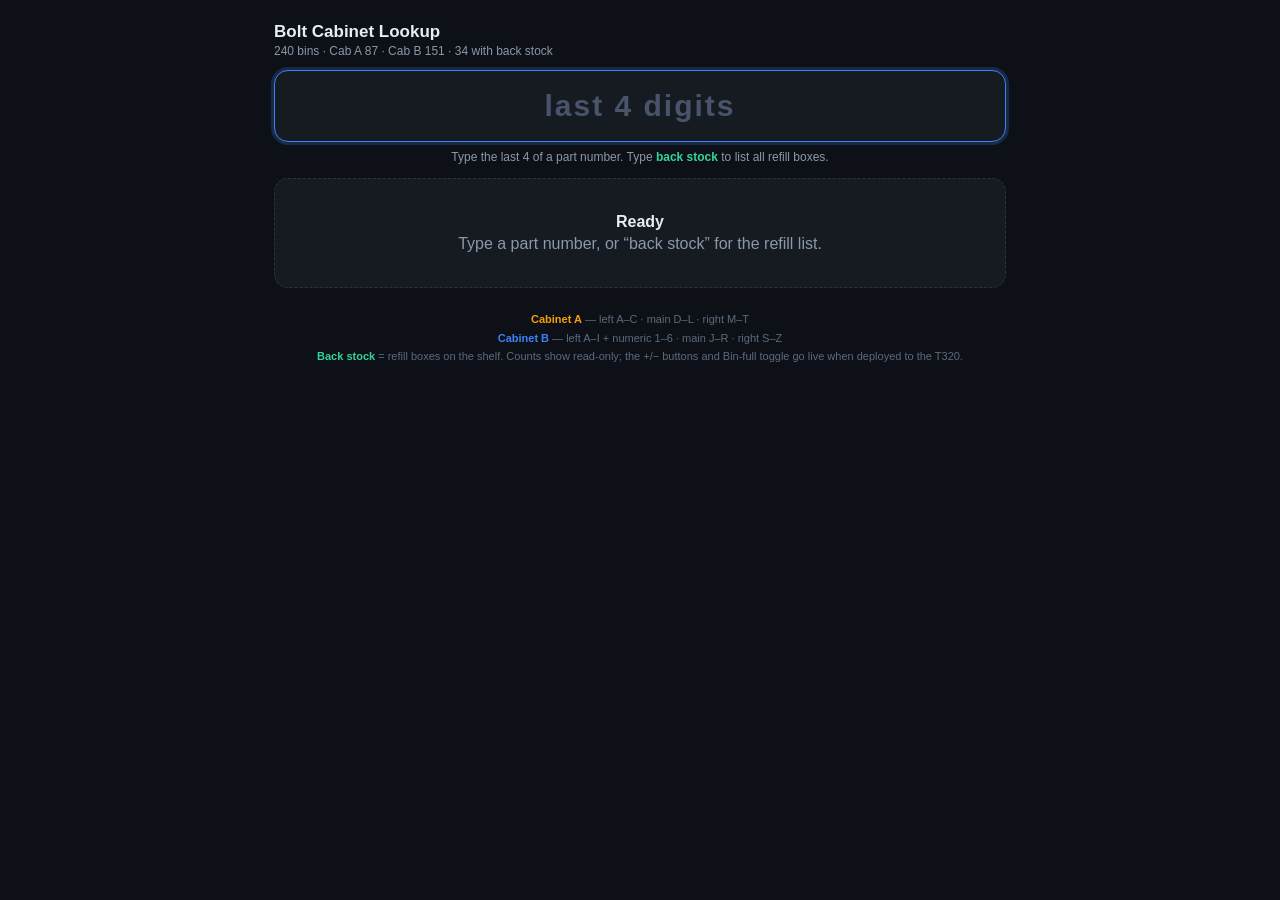
==== public/index.html @ 84d55923 "Fix login screen never actually hiding after successful login .login-wrap and .user-badge each set d" ====
<!DOCTYPE html>
<html lang="en">
<head>
<meta charset="utf-8">
<meta name="viewport" content="width=device-width, initial-scale=1, maximum-scale=1, user-scalable=no">
<title>Bolt Cabinet Lookup</title>
<style>
  :root{
    --bg:#0d1117; --panel:#161b22; --panel2:#1c2230; --line:#2a3140; --txt:#e6edf3; --dim:#8b98a9;
    --cabA:#f59e0b; --cabA-bg:#3a2c10; --cabA-line:#5c4415;
    --cabB:#3b82f6; --cabB-bg:#16233c; --cabB-line:#284066;
    --none:#94a3b8; --none-bg:#20262e; --none-line:#38414d;
    --box:#34d399; --box-bg:#0e2a20; --box-line:#1c5340;
    --hit:#fde047;
  }
  *{box-sizing:border-box;-webkit-tap-highlight-color:transparent}
  html,body{margin:0;background:var(--bg);color:var(--txt);
    font-family:-apple-system,BlinkMacSystemFont,"Segoe UI",Roboto,Helvetica,Arial,sans-serif}
  .wrap{max-width:760px;margin:0 auto;padding:14px 14px 60px}
  header{position:sticky;top:0;z-index:5;background:linear-gradient(var(--bg) 78%,rgba(13,17,23,0));padding-top:8px}
  h1{font-size:17px;margin:0 0 2px}
  .sub{color:var(--dim);font-size:12px;margin:0 0 12px}
  .searchbox{position:relative}
  #q{width:100%;font-size:30px;font-weight:700;letter-spacing:3px;text-align:center;
    padding:18px 46px;border-radius:14px;border:1px solid var(--line);background:var(--panel);color:var(--txt);outline:none}
  #q:focus{border-color:var(--cabB);box-shadow:0 0 0 3px rgba(59,130,246,.22)}
  #q::placeholder{color:#48546a;font-weight:600;letter-spacing:2px}
  #clr{position:absolute;right:10px;top:50%;transform:translateY(-50%);width:34px;height:34px;border:0;border-radius:50%;
    background:#273244;color:var(--dim);font-size:20px;cursor:pointer;display:none}
  #clr.on{display:block}
  .hint{color:var(--dim);font-size:12px;text-align:center;margin:8px 0 2px}
  .hint b{color:var(--box)}
  #results{margin-top:14px;display:flex;flex-direction:column;gap:12px}
  .listhdr{color:var(--box);font-size:12px;font-weight:700;text-transform:uppercase;letter-spacing:.8px;margin:4px 2px -2px}
  .card{background:var(--panel);border:1px solid var(--line);border-radius:14px;overflow:hidden}
  .card.A{border-left:5px solid var(--cabA)} .card.B{border-left:5px solid var(--cabB)}
  .card.X{border-left:5px solid var(--none)}
  .card-top{display:flex;gap:14px;padding:14px}
  .plate{flex:0 0 auto;min-width:130px;background:var(--panel2);border:1px solid var(--line);border-radius:12px;padding:10px;text-align:center}
  .cab{font-size:12px;font-weight:800;letter-spacing:1px;padding:2px 0;border-radius:6px;margin-bottom:7px}
  .A .cab{color:var(--cabA);background:var(--cabA-bg);border:1px solid var(--cabA-line)}
  .B .cab{color:var(--cabB);background:var(--cabB-bg);border:1px solid var(--cabB-line)}
  .X .cab{color:var(--none);background:var(--none-bg);border:1px solid var(--none-line)}
  .code{font-size:30px;font-weight:800;line-height:1}
  .A .code{color:var(--cabA)} .B .code{color:var(--cabB)} .X .code{color:var(--none);font-size:22px}
  .rc{margin-top:6px;font-size:11px;color:var(--dim);text-transform:uppercase;letter-spacing:.6px}
  .meta{flex:1;min-width:0;display:flex;flex-direction:column;justify-content:center}
  .lead{font-size:11px;color:var(--dim);text-transform:uppercase;letter-spacing:.8px}
  .strip{font-size:25px;font-weight:700;font-variant-numeric:tabular-nums;word-break:break-all;margin-top:2px}
  .strip b{color:var(--hit)}
  .tags{margin-top:9px;display:flex;flex-wrap:wrap;gap:6px}
  .tag{font-size:11px;font-weight:600;padding:3px 9px;border-radius:20px;background:#22304a;color:#9dc0ff;border:1px solid #33507e}
  .tag.verify{background:var(--cabA-bg);color:#ffcf70;border-color:var(--cabA-line)}
  .tag.dup{background:#3a1420;color:#ff9bb2;border-color:#5c2333}
  .box{border-top:1px solid var(--line);background:var(--box-bg);padding:11px 14px}
  .box-row{display:flex;align-items:center;justify-content:space-between;gap:10px;flex-wrap:wrap}
  .box-cnt{font-size:14px;font-weight:700;color:var(--box)}
  .box-cnt span{font-size:26px;margin-right:4px}
  .box-btns{display:flex;gap:6px;align-items:center}
  .bbtn{font-size:12px;font-weight:700;padding:7px 10px;border-radius:9px;border:1px solid var(--box-line);
    background:#0c1f18;color:var(--box);opacity:.45;cursor:not-allowed}
  .bbtn:not(:disabled){opacity:1;cursor:pointer}
  .bbtn:not(:disabled):active{transform:scale(.96)}
  .bfull{font-size:11px;font-weight:600;padding:6px 10px;border-radius:9px;border:1px dashed var(--none-line);color:var(--dim);background:transparent;opacity:.45;cursor:not-allowed}
  .bfull:not(:disabled){opacity:1;cursor:pointer}
  .bfull.on{color:var(--box);border-color:var(--box-line);border-style:solid;background:var(--box-bg)}
  .box-note{margin-top:8px;font-size:12px;color:#ffcf70}
  .box-soon{margin-top:8px;font-size:11px;color:var(--dim)}
  .empty{color:var(--dim);text-align:center;padding:34px 10px;border:1px dashed var(--line);border-radius:14px;background:var(--panel)}
  .empty b{display:block;color:var(--txt);font-size:16px;margin-bottom:4px}
  .foot{margin-top:22px;color:#5c6a7d;font-size:11px;text-align:center;line-height:1.7}
  .foot .a{color:var(--cabA);font-weight:700} .foot .b{color:var(--cabB);font-weight:700} .foot .g{color:var(--box);font-weight:700}
  .user-badge{display:flex;align-items:center;justify-content:flex-end;gap:8px;font-size:11px;color:var(--dim);margin:0 0 8px}
  .user-badge[hidden]{display:none}
  .user-badge b{color:var(--txt)}
  .user-badge button{font-size:11px;color:var(--dim);background:transparent;border:1px solid var(--line);border-radius:7px;padding:3px 8px;cursor:pointer}
  .login-wrap{position:fixed;inset:0;z-index:50;display:flex;align-items:center;justify-content:center;
    background:rgba(13,17,23,.92);backdrop-filter:blur(2px);padding:20px}
  .login-wrap[hidden]{display:none}
  .login-card{width:100%;max-width:320px;background:var(--panel);border:1px solid var(--line);border-radius:16px;padding:26px 22px;text-align:center}
  .login-card h1{font-size:17px;margin:0 0 4px}
  .login-sub{color:var(--dim);font-size:13px;margin:0 0 18px}
  .pin-input{width:100%;font-size:32px;font-weight:700;letter-spacing:10px;text-align:center;
    padding:14px 10px;border-radius:12px;border:1px solid var(--line);background:var(--panel2);color:var(--txt);outline:none}
  .pin-input:focus{border-color:var(--cabB);box-shadow:0 0 0 3px rgba(59,130,246,.22)}
  .pin-submit{width:100%;margin-top:12px;font-size:14px;font-weight:700;padding:12px;border-radius:12px;
    border:1px solid var(--box-line);background:var(--box-bg);color:var(--box);cursor:pointer}
  .pin-submit:active{transform:scale(.98)}
  .pin-msg{min-height:18px;margin-top:12px;font-size:12px;color:#ff9bb2}
</style>
</head>
<body>
<div id="loginScreen" class="login-wrap" hidden>
  <div class="login-card">
    <h1>Bolt Cabinet Lookup</h1>
    <p class="login-sub">Enter your 6-digit employee PIN</p>
    <input id="pin" class="pin-input" inputmode="numeric" pattern="[0-9]*" maxlength="6" autocomplete="off" placeholder="&bull;&bull;&bull;&bull;&bull;&bull;">
    <button id="pinSubmit" type="button" class="pin-submit">Log in</button>
    <div id="pinMsg" class="pin-msg"></div>
  </div>
</div>
<div class="wrap">
  <header>
    <div id="userBadge" class="user-badge" hidden><b id="userName"></b><button id="logoutBtn" type="button">Log out</button></div>
    <h1>Bolt Cabinet Lookup</h1>
    <p class="sub" id="sub">Loading…</p>
    <div class="searchbox">
      <input id="q" autocomplete="off" placeholder="last 4 digits">
      <button id="clr" aria-label="clear">&times;</button>
    </div>
    <div class="hint">Type the last 4 of a part number. Type <b>back stock</b> to list all refill boxes.</div>
  </header>
  <div id="results"></div>
  <div class="foot">
    <span class="a">Cabinet A</span> — left A–C · main D–L · right M–T<br>
    <span class="b">Cabinet B</span> — left A–I + numeric 1–6 · main J–R · right S–Z<br>
    <span class="g">Back stock</span> = refill boxes on the shelf. <span id="liveNote">Counts show read-only; the +/&minus; buttons and Bin-full toggle go live when deployed to the T320.</span>
  </div>
</div>

<script>
(function(){
  var BINS = [{"cab":"B","bin":"J1","row":"J","col":"1","pn":"11516885","zone":"Main","verify":false,"boxes":1,"binFull":false},{"cab":"B","bin":"J2","row":"J","col":"2","pn":"11609271","zone":"Main","verify":false},{"cab":"B","bin":"J3","row":"J","col":"3","pn":"11588738","zone":"Main","verify":false},{"cab":"B","bin":"J4","row":"J","col":"4","pn":"11609605","zone":"Main","verify":false},{"cab":"B","bin":"J5","row":"J","col":"5","pn":"11588745","zone":"Main","verify":false},{"cab":"B","bin":"J6","row":"J","col":"6","pn":"11588743","zone":"Main","verify":false},{"cab":"B","bin":"J7","row":"J","col":"7","pn":"11549171","zone":"Main","verify":false},{"cab":"B","bin":"J8","row":"J","col":"8","pn":"11589273","zone":"Main","verify":false,"boxes":2,"binFull":false},{"cab":"B","bin":"K1","row":"K","col":"1","pn":"11610909","zone":"Main","verify":false,"boxes":1,"binFull":false},{"cab":"B","bin":"K2","row":"K","col":"2","pn":"11603311","zone":"Main","verify":false},{"cab":"B","bin":"K3","row":"K","col":"3","pn":"11611841","zone":"Main","verify":false},{"cab":"B","bin":"K4","row":"K","col":"4","pn":"11589279","zone":"Main","verify":false},{"cab":"B","bin":"K5","row":"K","col":"5","pn":"11609283","zone":"Main","verify":false},{"cab":"B","bin":"K6","row":"K","col":"6","pn":"11570961","zone":"Main","verify":false,"boxes":1,"binFull":false},{"cab":"B","bin":"K7","row":"K","col":"7","pn":"11609284","zone":"Main","verify":false},{"cab":"B","bin":"K8","row":"K","col":"8","pn":"11602015","zone":"Main","verify":false},{"cab":"B","bin":"L1","row":"L","col":"1","pn":"11602110","zone":"Main","verify":false},{"cab":"B","bin":"L2","row":"L","col":"2","pn":"11603764","zone":"Main","verify":false,"boxes":1,"binFull":false},{"cab":"B","bin":"L3","row":"L","col":"3","pn":"11549052","zone":"Main","verify":false},{"cab":"B","bin":"L4","row":"L","col":"4","pn":"11588723","zone":"Main","verify":false},{"cab":"B","bin":"L5","row":"L","col":"5","pn":"11519388","zone":"Main","verify":false},{"cab":"B","bin":"L6","row":"L","col":"6","pn":"11549338","zone":"Main","verify":false,"boxes":4,"binFull":false},{"cab":"B","bin":"L7","row":"L","col":"7","pn":"11546368","zone":"Main","verify":false,"boxes":3,"binFull":false},{"cab":"B","bin":"L8","row":"L","col":"8","pn":"11589276","zone":"Main","verify":false,"boxes":1,"binFull":false},{"cab":"B","bin":"M1","row":"M","col":"1","pn":"11546459","zone":"Main","verify":false},{"cab":"B","bin":"M2","row":"M","col":"2","pn":"11611085","zone":"Main","verify":false},{"cab":"B","bin":"M3","row":"M","col":"3","pn":"11609612","zone":"Main","verify":false},{"cab":"B","bin":"M4","row":"M","col":"4","pn":"11588722","zone":"Main","verify":false},{"cab":"B","bin":"M5","row":"M","col":"5","pn":"11546898","zone":"Main","verify":false},{"cab":"B","bin":"M6","row":"M","col":"6","pn":"11610468","zone":"Main","verify":false,"boxes":2,"binFull":false},{"cab":"B","bin":"M7","row":"M","col":"7","pn":"11610911","zone":"Main","verify":false},{"cab":"B","bin":"M8","row":"M","col":"8","pn":"11589282","zone":"Main","verify":false},{"cab":"B","bin":"N1","row":"N","col":"1","pn":"11561304","zone":"Main","verify":false},{"cab":"B","bin":"N2","row":"N","col":"2","pn":"11588724","zone":"Main","verify":false},{"cab":"B","bin":"N3","row":"N","col":"3","pn":"11603744","zone":"Main","verify":false},{"cab":"B","bin":"N4","row":"N","col":"4","pn":"11611035","zone":"Main","verify":false},{"cab":"B","bin":"N5","row":"N","col":"5","pn":"11601744","zone":"Main","verify":false},{"cab":"B","bin":"N6","row":"N","col":"6","pn":"11610890","zone":"Main","verify":false},{"cab":"B","bin":"N7","row":"N","col":"7","pn":"11588739","zone":"Main","verify":false},{"cab":"B","bin":"O1","row":"O","col":"1","pn":"11546419","zone":"Main","verify":false},{"cab":"B","bin":"O2","row":"O","col":"2","pn":"11611262","zone":"Main","verify":false},{"cab":"B","bin":"O3","row":"O","col":"3","pn":"11570092","zone":"Main","verify":false},{"cab":"B","bin":"O4","row":"O","col":"4","pn":"11548893","zone":"Main","verify":false},{"cab":"B","bin":"O5","row":"O","col":"5","pn":"11603633","zone":"Main","verify":false,"boxes":2,"binFull":false},{"cab":"B","bin":"O6","row":"O","col":"6","pn":"11610917","zone":"Main","verify":false},{"cab":"B","bin":"P1","row":"P","col":"1","pn":"11547108","zone":"Main","verify":false,"boxes":2,"binFull":false},{"cab":"B","bin":"P2","row":"P","col":"2","pn":"11612295","zone":"Main","verify":false,"boxes":5,"binFull":false},{"cab":"B","bin":"P3","row":"P","col":"3","pn":"11546369","zone":"Main","verify":false,"boxes":1,"binFull":false},{"cab":"B","bin":"P4","row":"P","col":"4","pn":"11603608","zone":"Main","verify":false,"boxes":3,"binFull":false},{"cab":"B","bin":"P5","row":"P","col":"5","pn":"11602080","zone":"Main","verify":false},{"cab":"B","bin":"Q1","row":"Q","col":"1","pn":"18026702","zone":"Main","verify":false,"boxes":15,"binFull":false},{"cab":"B","bin":"Q2","row":"Q","col":"2","pn":"11603931","zone":"Main","verify":false,"boxes":2,"binFull":false},{"cab":"B","bin":"Q3","row":"Q","col":"3","pn":"11546992","zone":"Main","verify":false},{"cab":"B","bin":"Q4","row":"Q","col":"4","pn":"11589372","zone":"Main","verify":false},{"cab":"B","bin":"Q5","row":"Q","col":"5","pn":"11589358","zone":"Main","verify":false},{"cab":"B","bin":"R1","row":"R","col":"1","pn":"11561298","zone":"Main","verify":false,"boxes":2,"binFull":false},{"cab":"B","bin":"R2","row":"R","col":"2","pn":"11562021","zone":"Main","verify":false},{"cab":"B","bin":"R3","row":"R","col":"3","pn":"11604241","zone":"Main","verify":false,"boxes":6,"binFull":false},{"cab":"B","bin":"R4","row":"R","col":"4","pn":"11547070","zone":"Main","verify":false},{"cab":"B","bin":"R5","row":"R","col":"5","pn":"11546469","zone":"Main","verify":false,"boxes":2,"binFull":false,"boxNote":"Verify box label \u2014 could be 6459/6419"},{"cab":"B","bin":"A1","row":"A","col":"1","pn":"11588713","zone":"Left Door","verify":false,"boxes":1,"binFull":false},{"cab":"B","bin":"A2","row":"A","col":"2","pn":"11588712","zone":"Left Door","verify":false},{"cab":"B","bin":"A3","row":"A","col":"3","pn":"11546439","zone":"Left Door","verify":false},{"cab":"B","bin":"A4","row":"A","col":"4","pn":"11548382","zone":"Left Door","verify":false},{"cab":"B","bin":"B1","row":"B","col":"1","pn":"11519375","zone":"Left Door","verify":false},{"cab":"B","bin":"B2","row":"B","col":"2","pn":"11588711","zone":"Left Door","verify":false},{"cab":"B","bin":"B3","row":"B","col":"3","pn":"11610123","zone":"Left Door","verify":false},{"cab":"B","bin":"B4","row":"B","col":"4","pn":"11602267","zone":"Left Door","verify":false},{"cab":"B","bin":"C1","row":"C","col":"1","pn":"11611709","zone":"Left Door","verify":false},{"cab":"B","bin":"C2","row":"C","col":"2","pn":"11588715","zone":"Left Door","verify":false},{"cab":"B","bin":"C3","row":"C","col":"3","pn":"11570339","zone":"Left Door","verify":false},{"cab":"B","bin":"C4","row":"C","col":"4","pn":"11603742","zone":"Left Door","verify":false},{"cab":"B","bin":"D1","row":"D","col":"1","pn":"11547423","zone":"Left Door","verify":false},{"cab":"B","bin":"D2","row":"D","col":"2","pn":"11546377","zone":"Left Door","verify":false},{"cab":"B","bin":"D3","row":"D","col":"3","pn":"11519377","zone":"Left Door","verify":false},{"cab":"B","bin":"D4","row":"D","col":"4","pn":"11549170","zone":"Left Door","verify":false},{"cab":"B","bin":"E1","row":"E","col":"1","pn":"11546774","zone":"Left Door","verify":false},{"cab":"B","bin":"E2","row":"E","col":"2","pn":"10271003","zone":"Left Door","verify":false},{"cab":"B","bin":"E3","row":"E","col":"3","pn":"11603927","zone":"Left Door","verify":false},{"cab":"B","bin":"E4","row":"E","col":"4","pn":"11569919","zone":"Left Door","verify":false},{"cab":"B","bin":"F1","row":"F","col":"1","pn":"11547421","zone":"Left Door","verify":false},{"cab":"B","bin":"F2","row":"F","col":"2","pn":"11549425","zone":"Left Door","verify":false},{"cab":"B","bin":"F3","row":"F","col":"3","pn":"11604049","zone":"Left Door","verify":false},{"cab":"B","bin":"F4","row":"F","col":"4","pn":"11611535","zone":"Left Door","verify":false},{"cab":"B","bin":"G1","row":"G","col":"1","pn":"11546389","zone":"Left Door","verify":false},{"cab":"B","bin":"G2","row":"G","col":"2","pn":"11588544","zone":"Left Door","verify":false},{"cab":"B","bin":"G3","row":"G","col":"3","pn":"11546456","zone":"Left Door","verify":false},{"cab":"B","bin":"G4","row":"G","col":"4","pn":"11546452","zone":"Left Door","verify":false},{"cab":"B","bin":"H1","row":"H","col":"1","pn":"11603920","zone":"Left Door","verify":false},{"cab":"B","bin":"H2","row":"H","col":"2","pn":"11546448","zone":"Left Door","verify":false},{"cab":"B","bin":"H3","row":"H","col":"3","pn":"11589015","zone":"Left Door","verify":false},{"cab":"B","bin":"H4","row":"H","col":"4","pn":"13293445","zone":"Left Door","verify":false},{"cab":"B","bin":"I1","row":"I","col":"1","pn":"11602587","zone":"Left Door","verify":false},{"cab":"B","bin":"I2","row":"I","col":"2","pn":"11546364","zone":"Left Door","verify":false},{"cab":"B","bin":"I3","row":"I","col":"3","pn":"11612283","zone":"Left Door","verify":false},{"cab":"B","bin":"I4","row":"I","col":"4","pn":"11588740","zone":"Left Door","verify":false},{"cab":"B","bin":"S1","row":"S","col":"1","pn":"11519376","zone":"Right Door","verify":false},{"cab":"B","bin":"S2","row":"S","col":"2","pn":"11602298","zone":"Right Door","verify":false,"boxes":1,"binFull":false,"boxNote":"Verify box label \u2014 could be 2295"},{"cab":"B","bin":"S3","row":"S","col":"3","pn":"11548827","zone":"Right Door","verify":false},{"cab":"B","bin":"S4","row":"S","col":"4","pn":"11609282","zone":"Right Door","verify":false},{"cab":"B","bin":"T1","row":"T","col":"1","pn":"11602673","zone":"Right Door","verify":false},{"cab":"B","bin":"T2","row":"T","col":"2","pn":"11546503","zone":"Right Door","verify":false},{"cab":"B","bin":"T3","row":"T","col":"3","pn":"11609678","zone":"Right Door","verify":false},{"cab":"B","bin":"T4","row":"T","col":"4","pn":"11519507","zone":"Right Door","verify":false},{"cab":"B","bin":"U1","row":"U","col":"1","pn":"11519383","zone":"Right Door","verify":false},{"cab":"B","bin":"U2","row":"U","col":"2","pn":"11547084","zone":"Right Door","verify":false},{"cab":"B","bin":"U3","row":"U","col":"3","pn":"11601789","zone":"Right Door","verify":false},{"cab":"B","bin":"U4","row":"U","col":"4","pn":"23390381","zone":"Right Door","verify":false,"boxes":1,"binFull":false},{"cab":"B","bin":"V1","row":"V","col":"1","pn":"84080139","zone":"Right Door","verify":false,"boxes":1,"binFull":false,"boxNote":"Verify box label \u2014 could be 0339"},{"cab":"B","bin":"V2","row":"V","col":"2","pn":"11610091","zone":"Right Door","verify":false},{"cab":"B","bin":"V3","row":"V","col":"3","pn":"11546566","zone":"Right Door","verify":false},{"cab":"B","bin":"V4","row":"V","col":"4","pn":"11519390","zone":"Right Door","verify":false},{"cab":"B","bin":"W1","row":"W","col":"1","pn":"11519382","zone":"Right Door","verify":false},{"cab":"B","bin":"W2","row":"W","col":"2","pn":"11611265","zone":"Right Door","verify":false},{"cab":"B","bin":"W3","row":"W","col":"3","pn":"11602292","zone":"Right Door","verify":false},{"cab":"B","bin":"W4","row":"W","col":"4","pn":"11562036","zone":"Right Door","verify":false},{"cab":"B","bin":"X1","row":"X","col":"1","pn":"11547349","zone":"Right Door","verify":false},{"cab":"B","bin":"X2","row":"X","col":"2","pn":"11588726","zone":"Right Door","verify":false},{"cab":"B","bin":"X3","row":"X","col":"3","pn":"11611334","zone":"Right Door","verify":false},{"cab":"B","bin":"X4","row":"X","col":"4","pn":"11562061","zone":"Right Door","verify":false},{"cab":"B","bin":"Y1","row":"Y","col":"1","pn":"11519508","zone":"Right Door","verify":false},{"cab":"B","bin":"Y2","row":"Y","col":"2","pn":"11611978","zone":"Right Door","verify":false},{"cab":"B","bin":"Y3","row":"Y","col":"3","pn":"11549325","zone":"Right Door","verify":false},{"cab":"B","bin":"Y4","row":"Y","col":"4","pn":"11548580","zone":"Right Door","verify":false},{"cab":"B","bin":"Z1","row":"Z","col":"1","pn":"11515758","zone":"Right Door","verify":false},{"cab":"B","bin":"Z2","row":"Z","col":"2","pn":"11546880","zone":"Right Door","verify":false},{"cab":"B","bin":"Z3","row":"Z","col":"3","pn":"11611329","zone":"Right Door","verify":false},{"cab":"B","bin":"Z4","row":"Z","col":"4","pn":"84273180","zone":"Right Door","verify":false},{"cab":"B","bin":"1-1","row":"1","col":"1","pn":"11570582","zone":"Left Door","verify":true},{"cab":"B","bin":"1-2","row":"1","col":"2","pn":"11547214","zone":"Left Door","verify":true,"boxes":1,"binFull":false},{"cab":"B","bin":"1-3","row":"1","col":"3","pn":"11604921","zone":"Left Door","verify":true},{"cab":"B","bin":"1-4","row":"1","col":"4","pn":"11604431","zone":"Left Door","verify":true},{"cab":"B","bin":"2-1","row":"2","col":"1","pn":"11609585","zone":"Left Door","verify":true},{"cab":"B","bin":"2-2","row":"2","col":"2","pn":"11547215","zone":"Left Door","verify":true,"boxes":1,"binFull":false},{"cab":"B","bin":"2-3","row":"2","col":"3","pn":"11546366","zone":"Left Door","verify":true},{"cab":"B","bin":"2-4","row":"2","col":"4","pn":"11547369","zone":"Left Door","verify":true},{"cab":"B","bin":"3-1","row":"3","col":"1","pn":"11570300","zone":"Left Door","verify":true},{"cab":"B","bin":"3-2","row":"3","col":"2","pn":"11611268","zone":"Left Door","verify":true},{"cab":"B","bin":"3-3","row":"3","col":"3","pn":"11603681","zone":"Left Door","verify":true,"boxes":2,"binFull":false},{"cab":"B","bin":"3-4","row":"3","col":"4","pn":"11609598","zone":"Left Door","verify":true,"boxes":2,"binFull":false},{"cab":"B","bin":"4-1","row":"4","col":"1","pn":"11547262","zone":"Left Door","verify":true},{"cab":"B","bin":"4-2","row":"4","col":"2","pn":"11546367","zone":"Left Door","verify":true,"boxes":2,"binFull":false,"boxNote":"Verify box label \u2014 could be 6368/6369/6377"},{"cab":"B","bin":"4-3","row":"4","col":"3","pn":"11604922","zone":"Left Door","verify":true},{"cab":"B","bin":"4-4","row":"4","col":"4","pn":"11603940","zone":"Left Door","verify":true},{"cab":"B","bin":"5-2","row":"5","col":"2","pn":"11588744","zone":"Left Door","verify":true},{"cab":"B","bin":"5-3","row":"5","col":"3","pn":"11602672","zone":"Left Door","verify":true},{"cab":"B","bin":"5-4","row":"5","col":"4","pn":"11609606","zone":"Left Door","verify":true},{"cab":"B","bin":"6-1","row":"6","col":"1","pn":"11610124","zone":"Left Door","verify":false},{"cab":"B","bin":"6-2","row":"6","col":"2","pn":"11588734","zone":"Left Door","verify":false,"boxes":1,"binFull":false,"boxNote":"Verify box label \u2014 could be 8738/8739"},{"cab":"B","bin":"6-3","row":"6","col":"3","pn":"11548270","zone":"Left Door","verify":false},{"cab":"B","bin":"6-4","row":"6","col":"4","pn":"11548171","zone":"Left Door","verify":false},{"cab":"A","bin":"A1","row":"A","col":"1","pn":"11546449","zone":"Left Door","verify":false},{"cab":"A","bin":"A2","row":"A","col":"2","pn":"11603468","zone":"Left Door","verify":false},{"cab":"A","bin":"A3","row":"A","col":"3","pn":"11610524","zone":"Left Door","verify":false},{"cab":"A","bin":"A4","row":"A","col":"4","pn":"2275","zone":"Left Door","verify":true},{"cab":"A","bin":"B1","row":"B","col":"1","pn":"11604425","zone":"Left Door","verify":false},{"cab":"A","bin":"B2","row":"B","col":"2","pn":"11547811","zone":"Left Door","verify":false},{"cab":"A","bin":"B3","row":"B","col":"3","pn":"11603644","zone":"Left Door","verify":false},{"cab":"A","bin":"B4","row":"B","col":"4","pn":"11547582","zone":"Left Door","verify":false},{"cab":"A","bin":"C1","row":"C","col":"1","pn":"11602758","zone":"Left Door","verify":false},{"cab":"A","bin":"C2","row":"C","col":"2","pn":"11548035","zone":"Left Door","verify":false},{"cab":"A","bin":"C3","row":"C","col":"3","pn":"11570311","zone":"Left Door","verify":false},{"cab":"A","bin":"C4","row":"C","col":"4","pn":"11561629","zone":"Left Door","verify":true},{"cab":"A","bin":"C5","row":"C","col":"5","pn":"24414934","zone":"Left Door","verify":true},{"cab":"A","bin":"C6","row":"C","col":"6","pn":"11589329","zone":"Left Door","verify":true},{"cab":"A","bin":"C7","row":"C","col":"7","pn":"11548791","zone":"Left Door","verify":true},{"cab":"A","bin":"C8","row":"C","col":"8","pn":"11603951","zone":"Left Door","verify":true},{"cab":"A","bin":"D1","row":"D","col":"1","pn":"20538173","zone":"Main","verify":false,"boxes":1,"binFull":false},{"cab":"A","bin":"E1","row":"E","col":"1","pn":"11605183","zone":"Main","verify":false},{"cab":"A","bin":"E2","row":"E","col":"2","pn":"15958694","zone":"Main","verify":false},{"cab":"A","bin":"E3","row":"E","col":"3","pn":"11611884","zone":"Main","verify":false},{"cab":"A","bin":"E4","row":"E","col":"4","pn":"11611887","zone":"Main","verify":false},{"cab":"A","bin":"E5","row":"E","col":"5","pn":"11570298","zone":"Main","verify":false},{"cab":"A","bin":"E6","row":"E","col":"6","pn":"11589290","zone":"Main","verify":false},{"cab":"A","bin":"E7","row":"E","col":"7","pn":"11610271","zone":"Main","verify":false},{"cab":"A","bin":"F1","row":"F","col":"1","pn":"11603036","zone":"Main","verify":true},{"cab":"A","bin":"F2","row":"F","col":"2","pn":"11603755","zone":"Main","verify":false},{"cab":"A","bin":"F3","row":"F","col":"3","pn":"11547523","zone":"Main","verify":false},{"cab":"A","bin":"F4","row":"F","col":"4","pn":"11603602","zone":"Main","verify":false},{"cab":"A","bin":"F5","row":"F","col":"5","pn":"11605396","zone":"Main","verify":true},{"cab":"A","bin":"F6","row":"F","col":"6","pn":"11589293","zone":"Main","verify":false},{"cab":"A","bin":"F7","row":"F","col":"7","pn":"11589291","zone":"Main","verify":false},{"cab":"A","bin":"G1","row":"G","col":"1","pn":"11561629","zone":"Main","verify":false},{"cab":"A","bin":"G2","row":"G","col":"2","pn":"11548581","zone":"Main","verify":false},{"cab":"A","bin":"G3","row":"G","col":"3","pn":"11515478","zone":"Main","verify":false},{"cab":"A","bin":"G4","row":"G","col":"4","pn":"11548579","zone":"Main","verify":false},{"cab":"A","bin":"G5","row":"G","col":"5","pn":"11548298","zone":"Main","verify":false},{"cab":"A","bin":"G6","row":"G","col":"6","pn":"11569967","zone":"Main","verify":false},{"cab":"A","bin":"G7","row":"G","col":"7","pn":"10280776","zone":"Main","verify":false},{"cab":"A","bin":"H5","row":"H","col":"5","pn":"42755316","zone":"Main","verify":false},{"cab":"A","bin":"H6","row":"H","col":"6","pn":"11605183","zone":"Main","verify":true},{"cab":"A","bin":"H7","row":"H","col":"7","pn":"11605482","zone":"Main","verify":false},{"cab":"A","bin":"I1","row":"I","col":"1","pn":"11605576","zone":"Main","verify":true},{"cab":"A","bin":"I5","row":"I","col":"5","pn":"11602490","zone":"Main","verify":true},{"cab":"A","bin":"J1","row":"J","col":"1","pn":"23336317","zone":"Main","verify":false},{"cab":"A","bin":"J2","row":"J","col":"2","pn":"11601777","zone":"Main","verify":false},{"cab":"A","bin":"J3","row":"J","col":"3","pn":"23260441","zone":"Main","verify":false},{"cab":"A","bin":"K1","row":"K","col":"1","pn":"11603036","zone":"Main","verify":true},{"cab":"A","bin":"K2","row":"K","col":"2","pn":"86570870","zone":"Main","verify":false},{"cab":"A","bin":"K3","row":"K","col":"3","pn":"11589292","zone":"Main","verify":false},{"cab":"A","bin":"K4","row":"K","col":"4","pn":"11604424","zone":"Main","verify":false},{"cab":"A","bin":"K5","row":"K","col":"5","pn":"11589289","zone":"Main","verify":false},{"cab":"A","bin":"L1","row":"L","col":"1","pn":"11609952","zone":"Main","verify":false},{"cab":"A","bin":"L2","row":"L","col":"2","pn":"11507067","zone":"Main","verify":false},{"cab":"A","bin":"L3","row":"L","col":"3","pn":"6583","zone":"Main","verify":true},{"cab":"A","bin":"L4","row":"L","col":"4","pn":"11605734","zone":"Main","verify":false,"boxes":1,"binFull":false},{"cab":"A","bin":"M1","row":"M","col":"1","pn":"11610075","zone":"Right Door","verify":false},{"cab":"A","bin":"M2","row":"M","col":"2","pn":"11547420","zone":"Right Door","verify":false},{"cab":"A","bin":"M3","row":"M","col":"3","pn":"15717626","zone":"Right Door","verify":false},{"cab":"A","bin":"M4","row":"M","col":"4","pn":"11546967","zone":"Right Door","verify":false},{"cab":"A","bin":"M5","row":"M","col":"5","pn":"1X530375A","zone":"Right Door","verify":true},{"cab":"A","bin":"N1","row":"N","col":"1","pn":"11602336","zone":"Right Door","verify":false},{"cab":"A","bin":"N2","row":"N","col":"2","pn":"11549077","zone":"Right Door","verify":false},{"cab":"A","bin":"N4","row":"N","col":"4","pn":"11609268","zone":"Right Door","verify":false,"boxes":1,"binFull":false},{"cab":"A","bin":"O1","row":"O","col":"1","pn":"11547755","zone":"Right Door","verify":false},{"cab":"A","bin":"O2","row":"O","col":"2","pn":"11602874","zone":"Right Door","verify":false},{"cab":"A","bin":"O3","row":"O","col":"3","pn":"11602337","zone":"Right Door","verify":false},{"cab":"A","bin":"O4","row":"O","col":"4","pn":"11549420","zone":"Right Door","verify":false},{"cab":"A","bin":"P1","row":"P","col":"1","pn":"11546968","zone":"Right Door","verify":false},{"cab":"A","bin":"P2","row":"P","col":"2","pn":"11546966","zone":"Right Door","verify":false},{"cab":"A","bin":"P3","row":"P","col":"3","pn":"11611882","zone":"Right Door","verify":false},{"cab":"A","bin":"P4","row":"P","col":"4","pn":"11602907","zone":"Right Door","verify":false},{"cab":"A","bin":"Q1","row":"Q","col":"1","pn":"11519506","zone":"Right Door","verify":false},{"cab":"A","bin":"Q2","row":"Q","col":"2","pn":"11602908","zone":"Right Door","verify":false},{"cab":"A","bin":"Q3","row":"Q","col":"3","pn":"11602335","zone":"Right Door","verify":false},{"cab":"A","bin":"Q4","row":"Q","col":"4","pn":"11611224","zone":"Right Door","verify":false},{"cab":"A","bin":"R1","row":"R","col":"1","pn":"11546969","zone":"Right Door","verify":false},{"cab":"A","bin":"R2","row":"R","col":"2","pn":"11611883","zone":"Right Door","verify":false},{"cab":"A","bin":"R3","row":"R","col":"3","pn":"11570498","zone":"Right Door","verify":false},{"cab":"A","bin":"R4","row":"R","col":"4","pn":"11603232","zone":"Right Door","verify":false},{"cab":"A","bin":"S1","row":"S","col":"1","pn":"11602875","zone":"Right Door","verify":false},{"cab":"A","bin":"S2","row":"S","col":"2","pn":"11602909","zone":"Right Door","verify":false},{"cab":"A","bin":"S3","row":"S","col":"3","pn":"84771365","zone":"Right Door","verify":false},{"cab":"A","bin":"S4","row":"S","col":"4","pn":"9413349","zone":"Right Door","verify":true},{"cab":"A","bin":"T1","row":"T","col":"1","pn":"11609939","zone":"Right Door","verify":false},{"cab":"A","bin":"T2","row":"T","col":"2","pn":"11589015","zone":"Right Door","verify":false},{"cab":"A","bin":"T3","row":"T","col":"3","pn":"11519376","zone":"Right Door","verify":false},{"cab":"A","bin":"T4","row":"T","col":"4","pn":"11519508","zone":"Right Door","verify":false},{"cab":"?","bin":"\u2014","row":"","col":"","pn":"\u20265044","zone":"Back stock \u2014 no bin","verify":true,"boxes":8,"binFull":false,"boxNote":"No bin found \u2014 needs full part # + a bin"},{"cab":"?","bin":"\u2014","row":"","col":"","pn":"\u20261303","zone":"Back stock \u2014 no bin","verify":true,"boxes":4,"binFull":false,"boxNote":"Likely misread of 1304 -> CB-N1. Confirm part # + bin"}];
  var q=document.getElementById('q'), clr=document.getElementById('clr'),
      results=document.getElementById('results'), sub=document.getElementById('sub'),
      liveNote=document.getElementById('liveNote');
  var last4={}; var apiMode=false; var currentUser=null;
  function loc(e){ return e.cab==='?' ? 'NO BIN' : 'C'+e.cab+'-'+e.bin; }
  function indexData(){
    last4={};
    BINS.forEach(function(e){ var k=e.pn.slice(-4); (last4[k]=last4[k]||[]).push(e); });
    var a=BINS.filter(function(e){return e.cab==='A';}).length;
    var b=BINS.filter(function(e){return e.cab==='B';}).length;
    var bx=BINS.filter(function(e){return e.boxes;}).length;
    sub.innerHTML=BINS.length+' bins · Cab A '+a+' · Cab B '+b+' · '+bx+' with back stock';
  }
  function norm(s){return (s||'').replace(/[^0-9A-Za-z]/g,'').toUpperCase();}
  function isBackCmd(s){ return /^back?stock$/.test((s||'').replace(/[^a-z]/gi,'').toLowerCase()); }
  function score(e,query){
    var pn=e.pn.toUpperCase();
    if(pn===query) return 0;
    if(pn.slice(-query.length)===query) return 1;
    var i=pn.indexOf(query); if(i>=0) return 2+i; return -1;
  }
  function hi(pn,query){ var up=pn.toUpperCase(), i=up.lastIndexOf(query);
    if(i<0) return pn; return pn.slice(0,i)+'<b>'+pn.slice(i,i+query.length)+'</b>'+pn.slice(i+query.length); }

  function boxPanel(e){
    var boxes = e.boxes || 0;
    var note = e.boxNote ? '<div class="box-note">⚠ '+e.boxNote+'</div>' : '';
    var live = apiMode && e.id;
    var viewerOnly = !!(currentUser && currentUser.role==='viewer');
    var dis = (live && !viewerOnly) ? '' : ' disabled';
    var fullCls = 'bfull' + (e.binFull ? ' on' : '');
    var fullBtn = e.cab==='?' ? '' :
      '<button class="'+fullCls+'" data-act="full"'+dis+'>'+(e.binFull?'Bin full ✓':'Bin full')+'</button>';
    var soon = !live ? '<div class="box-soon">Buttons activate once deployed to the T320.</div>'
      : viewerOnly ? '<div class="box-soon">View only — ask an editor to update counts.</div>' : '';
    return '<div class="box" data-id="'+(e.id||'')+'">'+
      '<div class="box-row">'+
        '<div class="box-cnt"><span>'+boxes+'</span>box'+(boxes==1?'':'es')+' in back stock</div>'+
        '<div class="box-btns">'+
          '<button class="bbtn" data-act="recv"'+dis+'>+ received</button>'+
          '<button class="bbtn" data-act="tobin"'+dis+'>− to bin</button>'+
          fullBtn+
        '</div>'+
      '</div>'+ note + soon +
    '</div>';
  }
  function postJSON(url,body){
    return fetch(url,{method:'POST',headers:{'Content-Type':'application/json'},body:JSON.stringify(body)})
      .then(function(r){ return r.json().catch(function(){return null;}).then(function(j){return {status:r.status, body:j};}); });
  }
  results.addEventListener('click', function(ev){
    var btn = ev.target.closest('button[data-act]');
    if(!btn || btn.disabled) return;
    var boxDiv = btn.closest('.box');
    var id = boxDiv && boxDiv.getAttribute('data-id');
    if(!id) return;
    var entry = BINS.find(function(e){return e.id===id;});
    if(!entry) return;
    var act = btn.dataset.act;
    btn.disabled = true;
    var req = act==='full' ? postJSON('/api/binfull',{id:id,value:!entry.binFull})
      : postJSON('/api/box',{id:id,delta:act==='recv'?1:-1});
    req.then(function(res){
      if(res.status===401){ currentUser=null; updateUserBadge(); showLogin('Session expired — log in again.'); return; }
      if(res.status===403){ render(); return; }
      var d=res.body;
      if(d && typeof d.boxes==='number'){ entry.boxes=d.boxes; entry.binFull=!!d.binFull; }
      render();
    }).catch(function(){ btn.disabled=false; });
  });
  function card(e,query){
    var cls = e.cab==='?' ? 'X' : e.cab;
    var el=document.createElement('div'); el.className='card '+cls;
    var dup=(last4[e.pn.slice(-4)]||[]).length>1;
    var zoneTxt = e.cab==='?' ? e.zone : ('Cabinet '+e.cab+' · '+e.zone);
    var tags='<span class="tag">'+zoneTxt+'</span>';
    if(e.verify && e.cab!=='?') tags+='<span class="tag verify">Verify</span>';
    if(dup) tags+='<span class="tag dup">Shares last 4 — check cabinet + full #</span>';
    var rc = e.cab==='?' ? 'needs part # + bin' : ('Row '+e.row+' · Col '+e.col);
    el.innerHTML=
      '<div class="card-top">'+
        '<div class="plate"><div class="cab">'+(e.cab==='?'?'BACK STOCK':'CABINET '+e.cab)+'</div>'+
          '<div class="code">'+loc(e)+'</div><div class="rc">'+rc+'</div></div>'+
        '<div class="meta"><div class="lead">Part number</div>'+
          '<div class="strip">'+hi(e.pn,query)+'</div><div class="tags">'+tags+'</div></div>'+
      '</div>'+ boxPanel(e);
    return el;
  }
  function render(){
    var raw=q.value; clr.classList.toggle('on', raw.length>0); results.innerHTML='';
    if(isBackCmd(raw)){
      var items=BINS.filter(function(e){return e.boxes;})
        .sort(function(a,b){ return (a.cab==='?'?0:1)-(b.cab==='?'?0:1)
          || b.boxes-a.boxes; });
      var nobin=items.filter(function(e){return e.cab==='?';});
      var withbin=items.filter(function(e){return e.cab!=='?';});
      if(nobin.length){ var h=document.createElement('div'); h.className='listhdr'; h.textContent='No bin — needs a home ('+nobin.length+')'; results.appendChild(h); nobin.forEach(function(e){results.appendChild(card(e,''));}); }
      var h2=document.createElement('div'); h2.className='listhdr'; h2.textContent='In a bin ('+withbin.length+')'; results.appendChild(h2);
      withbin.forEach(function(e){results.appendChild(card(e,''));});
      return;
    }
    var query=norm(raw);
    if(!query){ results.innerHTML='<div class="empty"><b>Ready</b>Type a part number, or “back stock” for the refill list.</div>'; return; }
    var hits=BINS.map(function(e){return {e:e,s:score(e,query)};}).filter(function(x){return x.s>=0;})
      .sort(function(a,b){ return a.s-b.s || (a.e.cab+'').localeCompare(b.e.cab+'')
        || (a.e.bin+'').localeCompare(b.e.bin+'',undefined,{numeric:true}); }).slice(0,50);
    if(!hits.length){ results.innerHTML='<div class="empty"><b>No match for &ldquo;'+query+'&rdquo;</b>Check the digits, or it may be a bin we haven&rsquo;t added yet.</div>'; return; }
    hits.forEach(function(h){results.appendChild(card(h.e,query));});
  }
  function setData(a,live){
    BINS=a; apiMode=!!live; indexData(); render();
    if(liveNote) liveNote.textContent = apiMode
      ? 'Live — counts sync with the T320 server.'
      : 'Counts show read-only; the +/− buttons and Bin-full toggle go live when deployed to the T320.';
  }
  q.addEventListener('input',render);
  clr.addEventListener('click',function(){q.value='';q.focus();render();});

  var loginScreen=document.getElementById('loginScreen'), pinEl=document.getElementById('pin'),
      pinMsg=document.getElementById('pinMsg'), userBadge=document.getElementById('userBadge'),
      userName=document.getElementById('userName');

  function showLogin(msg){
    pinMsg.textContent = msg || '';
    pinEl.value=''; loginScreen.hidden=false; pinEl.focus();
  }
  function hideLogin(){ loginScreen.hidden=true; }
  function updateUserBadge(){
    if(currentUser){ userName.textContent=currentUser.name+(currentUser.role==='viewer'?' (view only)':''); userBadge.hidden=false; }
    else { userBadge.hidden=true; }
  }
  function submitPin(){
    var pin=(pinEl.value||'').trim();
    if(!/^[0-9]{6}$/.test(pin)){ pinMsg.textContent='Enter your 6-digit PIN.'; return; }
    pinMsg.textContent='Checking…';
    postJSON('/api/login',{pin:pin}).then(function(res){
      if(res.body && res.body.ok){
        currentUser={name:res.body.name, role:res.body.role};
        hideLogin(); updateUserBadge(); loadLiveBins();
      } else if(res.status===429){
        var wait = res.body && res.body.retryAfter ? Math.max(1,Math.ceil(res.body.retryAfter/60)) : 5;
        pinMsg.textContent='Too many attempts. Try again in ~'+wait+' min.';
      } else {
        pinMsg.textContent='Incorrect PIN.';
      }
    }).catch(function(){ pinMsg.textContent='Connection error — try again.'; });
  }
  document.getElementById('pinSubmit').addEventListener('click',submitPin);
  pinEl.addEventListener('keydown',function(e){ if(e.key==='Enter') submitPin(); });
  document.getElementById('logoutBtn').addEventListener('click',function(){
    fetch('/api/logout',{method:'POST'}).then(function(){
      currentUser=null; updateUserBadge(); showLogin();
    });
  });

  function loadLiveBins(){
    fetch('/api/bins',{cache:'no-store'}).then(function(r){
        if(r.status===401){ currentUser=null; updateUserBadge(); showLogin('Session expired — log in again.'); return null; }
        return r.ok?r.json():null;
      })
      .then(function(d){ if(d&&d.bins&&d.bins.length) setData(d.bins,true); })
      .catch(function(){});
  }
  function fetchStatic(){
    return fetch('bins.json',{cache:'no-store'}).then(function(r){return r.ok?r.json():null;})
      .then(function(d){ if(d&&d.bins&&d.bins.length) setData(d.bins,false); }).catch(function(){});
  }

  indexData(); render(); q.focus();
  fetch('/api/session',{cache:'no-store'}).then(function(r){return r.ok?r.json():null;})
    .then(function(s){
      if(s && s.authenticated){ currentUser={name:s.name, role:s.role}; updateUserBadge(); loadLiveBins(); }
      else if(s && s.authenticated===false){ showLogin(); }
      else { fetchStatic(); }
    }).catch(fetchStatic);
})();
</script>
</body>
</html>
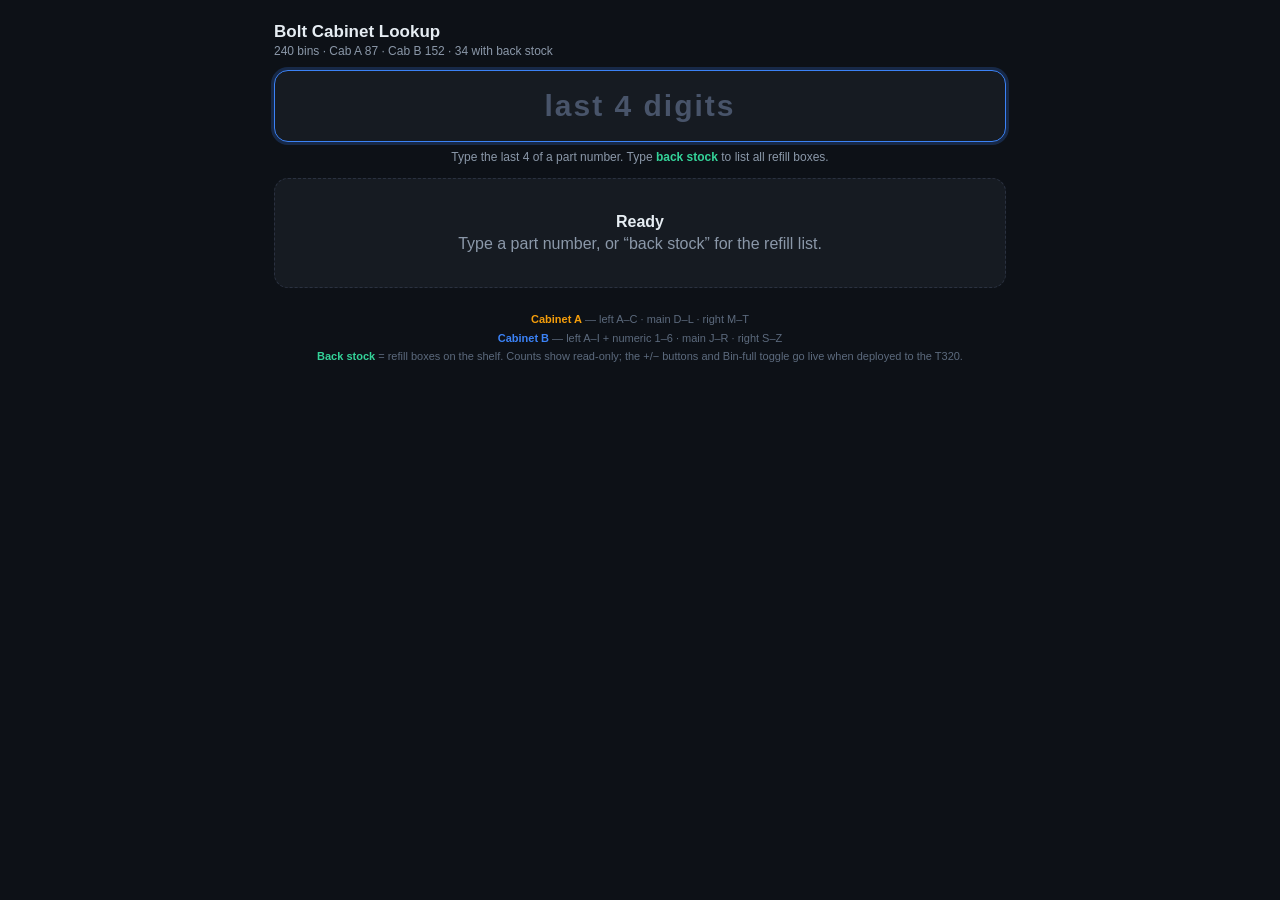
==== commit c5a0a5b4: "Add "+ Add new part" flow for parts with no home yet New POST /api/parts endpoint lets an editor log" ====
--- a/public/index.html
+++ b/public/index.html
@@ -87,6 +87,21 @@
     border:1px solid var(--box-line);background:var(--box-bg);color:var(--box);cursor:pointer}
   .pin-submit:active{transform:scale(.98)}
   .pin-msg{min-height:18px;margin-top:12px;font-size:12px;color:#ff9bb2}
+  .addpart-btn{width:100%;margin-top:10px;font-size:13px;font-weight:700;padding:10px;border-radius:11px;
+    border:1px solid var(--box-line);background:transparent;color:var(--box);cursor:pointer}
+  .addpart-btn:disabled{opacity:.4;cursor:not-allowed}
+  .form-card{width:100%;max-width:340px;background:var(--panel);border:1px solid var(--line);border-radius:16px;padding:22px;text-align:left}
+  .form-card h1{font-size:17px;margin:0 0 16px;text-align:center}
+  .modal-field{margin-top:14px}
+  .modal-field label{display:block;font-size:11px;color:var(--dim);text-transform:uppercase;letter-spacing:.6px;margin-bottom:4px}
+  .modal-field input,.modal-field select{width:100%;font-size:16px;padding:10px 12px;border-radius:10px;
+    border:1px solid var(--line);background:var(--panel2);color:var(--txt);outline:none}
+  .modal-field input:focus,.modal-field select:focus{border-color:var(--cabB);box-shadow:0 0 0 3px rgba(59,130,246,.22)}
+  .modal-actions{display:flex;gap:8px;margin-top:18px}
+  .modal-actions button{flex:1;font-size:14px;font-weight:700;padding:12px;border-radius:12px;cursor:pointer}
+  .modal-btn-primary{border:1px solid var(--box-line);background:var(--box-bg);color:var(--box)}
+  .modal-btn-secondary{border:1px solid var(--line);background:transparent;color:var(--dim)}
+  .modal-msg{min-height:18px;margin-top:10px;font-size:12px;color:#ff9bb2;text-align:center}
 </style>
 </head>
 <body>
@@ -99,6 +114,36 @@
     <div id="pinMsg" class="pin-msg"></div>
   </div>
 </div>
+<div id="addPartScreen" class="login-wrap" hidden>
+  <div class="form-card">
+    <h1>Add new part</h1>
+    <div class="modal-field">
+      <label for="apPn">Part number</label>
+      <input id="apPn" autocomplete="off" placeholder="e.g. 11602909">
+    </div>
+    <div class="modal-field">
+      <label for="apCab">Location</label>
+      <select id="apCab">
+        <option value="">No bin yet — back stock only</option>
+        <option value="A">Cabinet A</option>
+        <option value="B">Cabinet B</option>
+      </select>
+    </div>
+    <div class="modal-field" id="apBinField" hidden>
+      <label for="apBin">Bin</label>
+      <input id="apBin" autocomplete="off" placeholder="e.g. N9 or 6-5">
+    </div>
+    <div class="modal-field">
+      <label for="apBoxes">Boxes arriving</label>
+      <input id="apBoxes" type="number" min="0" value="1">
+    </div>
+    <div class="modal-actions">
+      <button id="apCancel" type="button" class="modal-btn-secondary">Cancel</button>
+      <button id="apSubmit" type="button" class="modal-btn-primary">Add part</button>
+    </div>
+    <div id="apMsg" class="modal-msg"></div>
+  </div>
+</div>
 <div class="wrap">
   <header>
     <div id="userBadge" class="user-badge" hidden><b id="userName"></b><button id="logoutBtn" type="button">Log out</button></div>
@@ -109,6 +154,7 @@
       <button id="clr" aria-label="clear">&times;</button>
     </div>
     <div class="hint">Type the last 4 of a part number. Type <b>back stock</b> to list all refill boxes.</div>
+    <button id="addPartBtn" class="addpart-btn" type="button" hidden>+ Add new part</button>
   </header>
   <div id="results"></div>
   <div class="foot">
@@ -235,6 +281,7 @@
     if(liveNote) liveNote.textContent = apiMode
       ? 'Live — counts sync with the T320 server.'
       : 'Counts show read-only; the +/− buttons and Bin-full toggle go live when deployed to the T320.';
+    updateAddPartBtn();
   }
   q.addEventListener('input',render);
   clr.addEventListener('click',function(){q.value='';q.focus();render();});
@@ -272,8 +319,50 @@
   pinEl.addEventListener('keydown',function(e){ if(e.key==='Enter') submitPin(); });
   document.getElementById('logoutBtn').addEventListener('click',function(){
     fetch('/api/logout',{method:'POST'}).then(function(){
-      currentUser=null; updateUserBadge(); showLogin();
+      currentUser=null; updateUserBadge(); updateAddPartBtn(); showLogin();
     });
+  });
+
+  var addPartBtn=document.getElementById('addPartBtn'), addPartScreen=document.getElementById('addPartScreen'),
+      apPn=document.getElementById('apPn'), apCab=document.getElementById('apCab'),
+      apBinField=document.getElementById('apBinField'), apBin=document.getElementById('apBin'),
+      apBoxes=document.getElementById('apBoxes'), apMsg=document.getElementById('apMsg');
+
+  function updateAddPartBtn(){
+    addPartBtn.hidden = !apiMode;
+    var canEdit = !!(currentUser && currentUser.role==='editor');
+    addPartBtn.disabled = !canEdit;
+    addPartBtn.title = canEdit ? '' : 'Editors only';
+  }
+  apCab.addEventListener('change',function(){
+    apBinField.hidden = !apCab.value;
+    if(!apCab.value) apBin.value='';
+  });
+  function showAddPart(){
+    apPn.value=''; apCab.value=''; apBin.value=''; apBoxes.value='1'; apMsg.textContent='';
+    apBinField.hidden=true; addPartScreen.hidden=false; apPn.focus();
+  }
+  function hideAddPart(){ addPartScreen.hidden=true; }
+  addPartBtn.addEventListener('click',showAddPart);
+  document.getElementById('apCancel').addEventListener('click',hideAddPart);
+  addPartScreen.addEventListener('keydown',function(e){ if(e.key==='Escape') hideAddPart(); });
+  document.getElementById('apSubmit').addEventListener('click',function(){
+    var pn=(apPn.value||'').trim();
+    if(!pn){ apMsg.textContent='Enter a part number.'; return; }
+    var cab=apCab.value;
+    var bin=(apBin.value||'').trim();
+    if(cab && !bin){ apMsg.textContent='Enter a bin location, or switch to "No bin yet".'; return; }
+    var boxes=parseInt(apBoxes.value,10); if(isNaN(boxes)||boxes<0) boxes=0;
+    apMsg.textContent='Adding…';
+    postJSON('/api/parts',{pn:pn,cab:cab,bin:bin,boxes:boxes}).then(function(res){
+      if(res.status===401){ hideAddPart(); currentUser=null; updateUserBadge(); updateAddPartBtn(); showLogin('Session expired — log in again.'); return; }
+      if(res.body && res.body.ok){
+        BINS.push(res.body.bin); indexData(); hideAddPart();
+        q.value=pn.slice(-4); render();
+      } else {
+        apMsg.textContent=(res.body && res.body.error) || 'Could not add part.';
+      }
+    }).catch(function(){ apMsg.textContent='Connection error — try again.'; });
   });
 
   function loadLiveBins(){
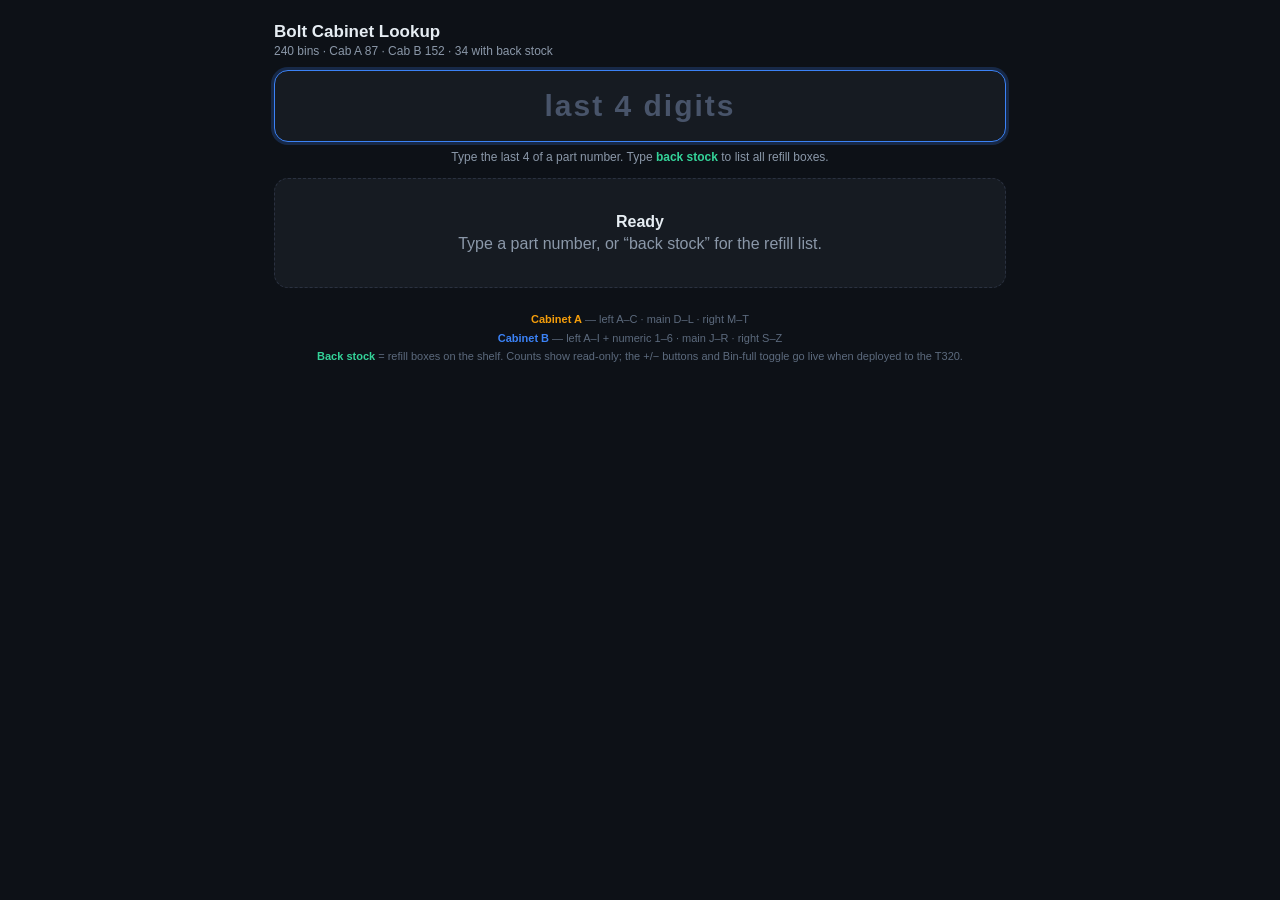
==== commit 0141340c: "Show numeric keypad on mobile for part number search" ====
--- a/public/index.html
+++ b/public/index.html
@@ -150,7 +150,7 @@
     <h1>Bolt Cabinet Lookup</h1>
     <p class="sub" id="sub">Loading…</p>
     <div class="searchbox">
-      <input id="q" autocomplete="off" placeholder="last 4 digits">
+      <input id="q" autocomplete="off" placeholder="last 4 digits" inputmode="numeric" pattern="[0-9]*">
       <button id="clr" aria-label="clear">&times;</button>
     </div>
     <div class="hint">Type the last 4 of a part number. Type <b>back stock</b> to list all refill boxes.</div>
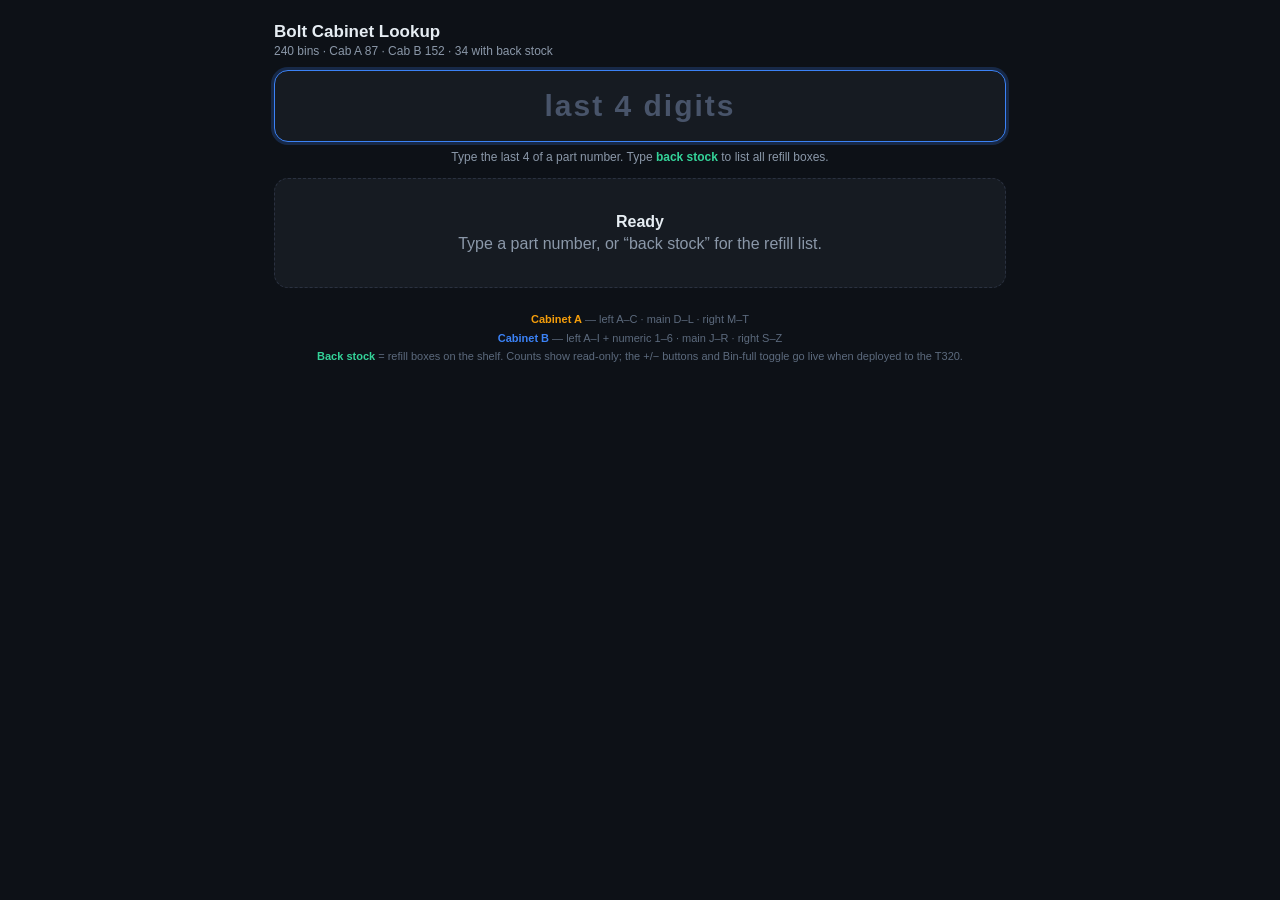
==== commit 201577a2: "Stage 6: badge+PIN login, permission-aware UI, inline editing, admin panel - Login screen takes a ba" ====
--- a/public/index.html
+++ b/public/index.html
@@ -97,6 +97,31 @@
   .modal-field input,.modal-field select{width:100%;font-size:16px;padding:10px 12px;border-radius:10px;
     border:1px solid var(--line);background:var(--panel2);color:var(--txt);outline:none}
   .modal-field input:focus,.modal-field select:focus{border-color:var(--cabB);box-shadow:0 0 0 3px rgba(59,130,246,.22)}
+  .pin-label{display:block;font-size:11px;color:var(--dim);text-transform:uppercase;letter-spacing:.6px;margin:0 0 5px;text-align:left}
+  .pin-field{margin-bottom:14px}
+  .pin-input.badge{font-size:26px;letter-spacing:6px}
+  .ebtn{font-size:11px;font-weight:600;padding:6px 10px;border-radius:9px;border:1px solid var(--line);
+    color:var(--dim);background:transparent;cursor:pointer}
+  .ebtn:disabled{opacity:.4;cursor:not-allowed}
+  .ebtn:not(:disabled):hover{color:var(--txt);border-color:var(--cabB)}
+  .edit-note{margin-top:8px;font-size:11px;color:#9dc0ff}
+  .admin-btn{width:100%;margin-top:8px;font-size:13px;font-weight:700;padding:10px;border-radius:11px;
+    border:1px solid var(--line);background:transparent;color:var(--dim);cursor:pointer}
+  .admin-card{max-width:460px;max-height:86vh;overflow-y:auto}
+  .perm-grid{display:flex;flex-wrap:wrap;gap:6px;margin-top:6px}
+  .perm-chip{display:flex;align-items:center;gap:5px;font-size:11px;padding:5px 9px;border-radius:8px;
+    border:1px solid var(--line);background:var(--panel2);color:var(--dim);cursor:pointer}
+  .perm-chip input{margin:0;accent-color:var(--box)}
+  .perm-chip.on{color:var(--box);border-color:var(--box-line);background:var(--box-bg)}
+  .user-row{display:flex;align-items:center;gap:8px;padding:9px 0;border-top:1px solid var(--line);font-size:13px}
+  .user-row:first-of-type{border-top:0}
+  .user-row .un{flex:1;min-width:0}
+  .user-row .un b{display:block;font-size:13px}
+  .user-row .un span{font-size:11px;color:var(--dim);word-break:break-all}
+  .user-row.off .un b{color:var(--dim);text-decoration:line-through}
+  .admin-sec{margin-top:18px;padding-top:6px;border-top:1px solid var(--line)}
+  .admin-sec h2{font-size:12px;color:var(--dim);text-transform:uppercase;letter-spacing:.7px;margin:12px 0 2px}
+  .modal-ok{min-height:18px;margin-top:10px;font-size:12px;color:var(--box);text-align:center}
   .modal-actions{display:flex;gap:8px;margin-top:18px}
   .modal-actions button{flex:1;font-size:14px;font-weight:700;padding:12px;border-radius:12px;cursor:pointer}
   .modal-btn-primary{border:1px solid var(--box-line);background:var(--box-bg);color:var(--box)}
@@ -108,8 +133,15 @@
 <div id="loginScreen" class="login-wrap" hidden>
   <div class="login-card">
     <h1>Bolt Cabinet Lookup</h1>
-    <p class="login-sub">Enter your 6-digit employee PIN</p>
-    <input id="pin" class="pin-input" inputmode="numeric" pattern="[0-9]*" maxlength="6" autocomplete="off" placeholder="&bull;&bull;&bull;&bull;&bull;&bull;">
+    <p class="login-sub">Sign in with your badge number and PIN</p>
+    <div class="pin-field">
+      <label class="pin-label" for="badge">Badge number</label>
+      <input id="badge" class="pin-input badge" inputmode="numeric" pattern="[0-9]*" maxlength="12" autocomplete="off" placeholder="&mdash;&mdash;&mdash;&mdash;">
+    </div>
+    <div class="pin-field">
+      <label class="pin-label" for="pin">PIN</label>
+      <input id="pin" class="pin-input" type="password" inputmode="numeric" pattern="[0-9]*" maxlength="32" autocomplete="off" placeholder="&bull;&bull;&bull;&bull;&bull;&bull;">
+    </div>
     <button id="pinSubmit" type="button" class="pin-submit">Log in</button>
     <div id="pinMsg" class="pin-msg"></div>
   </div>
@@ -144,6 +176,71 @@
     <div id="apMsg" class="modal-msg"></div>
   </div>
 </div>
+<div id="editScreen" class="login-wrap" hidden>
+  <div class="form-card">
+    <h1>Edit entry</h1>
+    <p class="login-sub" id="edWhich"></p>
+    <div class="modal-field">
+      <label for="edPn">Part number</label>
+      <input id="edPn" autocomplete="off" placeholder="e.g. 11602909">
+    </div>
+    <div class="modal-field">
+      <label for="edCab">Cabinet</label>
+      <select id="edCab">
+        <option value="">Leave as is</option>
+        <option value="A">Cabinet A</option>
+        <option value="B">Cabinet B</option>
+      </select>
+    </div>
+    <div class="modal-field">
+      <label for="edBin">Bin</label>
+      <input id="edBin" autocomplete="off" placeholder="e.g. N9 or 6-5">
+    </div>
+    <div class="modal-field">
+      <label for="edNote">Note (optional)</label>
+      <input id="edNote" autocomplete="off" maxlength="120" placeholder="e.g. confirmed at cabinet">
+    </div>
+    <div class="modal-actions">
+      <button id="edCancel" type="button" class="modal-btn-secondary">Cancel</button>
+      <button id="edSubmit" type="button" class="modal-btn-primary">Save change</button>
+    </div>
+    <div id="edMsg" class="modal-msg"></div>
+  </div>
+</div>
+<div id="adminScreen" class="login-wrap" hidden>
+  <div class="form-card admin-card">
+    <h1>Users</h1>
+    <div id="adList"></div>
+    <div class="admin-sec">
+      <h2 id="adFormTitle">Add a user</h2>
+      <div class="modal-field">
+        <label for="adId">Badge number</label>
+        <input id="adId" inputmode="numeric" pattern="[0-9]*" maxlength="12" autocomplete="off" placeholder="e.g. 3310">
+      </div>
+      <div class="modal-field">
+        <label for="adName">Name</label>
+        <input id="adName" autocomplete="off" placeholder="e.g. Marco R.">
+      </div>
+      <div class="modal-field">
+        <label for="adPin">PIN (6+ digits)</label>
+        <input id="adPin" type="password" inputmode="numeric" pattern="[0-9]*" maxlength="32" autocomplete="off" placeholder="&bull;&bull;&bull;&bull;&bull;&bull;">
+      </div>
+      <div class="modal-field">
+        <label>Permissions</label>
+        <div id="adPerms" class="perm-grid"></div>
+      </div>
+      <div class="modal-actions">
+        <button id="adReset" type="button" class="modal-btn-secondary">Clear</button>
+        <button id="adSave" type="button" class="modal-btn-primary">Save user</button>
+      </div>
+      <div id="adMsg" class="modal-msg"></div>
+      <div id="adOk" class="modal-ok"></div>
+    </div>
+    <div class="modal-actions">
+      <button id="adClose" type="button" class="modal-btn-secondary">Close</button>
+    </div>
+  </div>
+</div>
 <div class="wrap">
   <header>
     <div id="userBadge" class="user-badge" hidden><b id="userName"></b><button id="logoutBtn" type="button">Log out</button></div>
@@ -155,6 +252,7 @@
     </div>
     <div class="hint">Type the last 4 of a part number. Type <b>back stock</b> to list all refill boxes.</div>
     <button id="addPartBtn" class="addpart-btn" type="button" hidden>+ Add new part</button>
+    <button id="adminBtn" class="admin-btn" type="button" hidden>Manage users</button>
   </header>
   <div id="results"></div>
   <div class="foot">
@@ -171,6 +269,11 @@
       results=document.getElementById('results'), sub=document.getElementById('sub'),
       liveNote=document.getElementById('liveNote');
   var last4={}; var apiMode=false; var currentUser=null;
+  // Mirrors PERMS in server/server.py. Hiding a control here is convenience
+  // only -- the server re-checks every one of these on every request.
+  function can(p){ return !!(currentUser && currentUser.perms && currentUser.perms.indexOf(p)>=0); }
+  function esc(s){ return String(s==null?'':s).replace(/[&<>"']/g,function(c){
+    return {'&':'&amp;','<':'&lt;','>':'&gt;','"':'&quot;',"'":'&#39;'}[c]; }); }
   function loc(e){ return e.cab==='?' ? 'NO BIN' : 'C'+e.cab+'-'+e.bin; }
   function indexData(){
     last4={};
@@ -193,22 +296,27 @@
 
   function boxPanel(e){
     var boxes = e.boxes || 0;
-    var note = e.boxNote ? '<div class="box-note">⚠ '+e.boxNote+'</div>' : '';
+    var note = e.boxNote ? '<div class="box-note">⚠ '+esc(e.boxNote)+'</div>' : '';
+    if(e.editNote) note += '<div class="edit-note">✎ '+esc(e.editNote)+'</div>';
     var live = apiMode && e.id;
-    var viewerOnly = !!(currentUser && currentUser.role==='viewer');
-    var dis = (live && !viewerOnly) ? '' : ' disabled';
+    var disCount = (live && can('adjust_counts')) ? '' : ' disabled';
+    var disFull  = (live && can('toggle_binfull')) ? '' : ' disabled';
+    var disEdit  = (live && can('edit_bins')) ? '' : ' disabled';
     var fullCls = 'bfull' + (e.binFull ? ' on' : '');
     var fullBtn = e.cab==='?' ? '' :
-      '<button class="'+fullCls+'" data-act="full"'+dis+'>'+(e.binFull?'Bin full ✓':'Bin full')+'</button>';
+      '<button class="'+fullCls+'" data-act="full"'+disFull+'>'+(e.binFull?'Bin full ✓':'Bin full')+'</button>';
+    var editBtn = live && can('edit_bins')
+      ? '<button class="ebtn" data-act="edit"'+disEdit+'>Edit</button>' : '';
     var soon = !live ? '<div class="box-soon">Buttons activate once deployed to the T320.</div>'
-      : viewerOnly ? '<div class="box-soon">View only — ask an editor to update counts.</div>' : '';
-    return '<div class="box" data-id="'+(e.id||'')+'">'+
+      : (!can('adjust_counts') && !can('toggle_binfull'))
+        ? '<div class="box-soon">View only — ask someone with edit access to update counts.</div>' : '';
+    return '<div class="box" data-id="'+esc(e.id||'')+'">'+
       '<div class="box-row">'+
         '<div class="box-cnt"><span>'+boxes+'</span>box'+(boxes==1?'':'es')+' in back stock</div>'+
         '<div class="box-btns">'+
-          '<button class="bbtn" data-act="recv"'+dis+'>+ received</button>'+
-          '<button class="bbtn" data-act="tobin"'+dis+'>− to bin</button>'+
-          fullBtn+
+          '<button class="bbtn" data-act="recv"'+disCount+'>+ received</button>'+
+          '<button class="bbtn" data-act="tobin"'+disCount+'>− to bin</button>'+
+          fullBtn + editBtn +
         '</div>'+
       '</div>'+ note + soon +
     '</div>';
@@ -226,11 +334,12 @@
     var entry = BINS.find(function(e){return e.id===id;});
     if(!entry) return;
     var act = btn.dataset.act;
+    if(act==='edit'){ showEdit(entry); return; }
     btn.disabled = true;
     var req = act==='full' ? postJSON('/api/binfull',{id:id,value:!entry.binFull})
       : postJSON('/api/box',{id:id,delta:act==='recv'?1:-1});
     req.then(function(res){
-      if(res.status===401){ currentUser=null; updateUserBadge(); showLogin('Session expired — log in again.'); return; }
+      if(res.status===401){ sessionLost(); return; }
       if(res.status===403){ render(); return; }
       var d=res.body;
       if(d && typeof d.boxes==='number'){ entry.boxes=d.boxes; entry.binFull=!!d.binFull; }
@@ -281,45 +390,60 @@
     if(liveNote) liveNote.textContent = apiMode
       ? 'Live — counts sync with the T320 server.'
       : 'Counts show read-only; the +/− buttons and Bin-full toggle go live when deployed to the T320.';
-    updateAddPartBtn();
+    updateHeaderBtns();
   }
   q.addEventListener('input',render);
   clr.addEventListener('click',function(){q.value='';q.focus();render();});
 
   var loginScreen=document.getElementById('loginScreen'), pinEl=document.getElementById('pin'),
+      badgeEl=document.getElementById('badge'),
       pinMsg=document.getElementById('pinMsg'), userBadge=document.getElementById('userBadge'),
       userName=document.getElementById('userName');
 
   function showLogin(msg){
     pinMsg.textContent = msg || '';
-    pinEl.value=''; loginScreen.hidden=false; pinEl.focus();
+    pinEl.value='';                       // the typed search in #q is left alone
+    loginScreen.hidden=false;
+    (badgeEl.value ? pinEl : badgeEl).focus();
   }
   function hideLogin(){ loginScreen.hidden=true; }
+  // Any 401 lands here: drop the user, close every modal, show the login
+  // screen. The search box keeps whatever was typed so logging back in
+  // returns you to the same results.
+  function sessionLost(){
+    currentUser=null;
+    hideEdit(); hideAddPart(); hideAdmin();
+    updateUserBadge(); updateHeaderBtns();
+    showLogin('Session expired — log in again.');
+  }
   function updateUserBadge(){
-    if(currentUser){ userName.textContent=currentUser.name+(currentUser.role==='viewer'?' (view only)':''); userBadge.hidden=false; }
+    if(currentUser){ userName.textContent=currentUser.name; userBadge.hidden=false; }
     else { userBadge.hidden=true; }
   }
   function submitPin(){
-    var pin=(pinEl.value||'').trim();
-    if(!/^[0-9]{6}$/.test(pin)){ pinMsg.textContent='Enter your 6-digit PIN.'; return; }
+    var badge=(badgeEl.value||'').trim(), pin=(pinEl.value||'').trim();
+    if(!/^[0-9]{1,12}$/.test(badge)){ pinMsg.textContent='Enter your badge number.'; return; }
+    if(!/^[0-9]{6,}$/.test(pin)){ pinMsg.textContent='Enter your PIN (6 or more digits).'; return; }
     pinMsg.textContent='Checking…';
-    postJSON('/api/login',{pin:pin}).then(function(res){
+    postJSON('/api/login',{id:badge, pin:pin}).then(function(res){
       if(res.body && res.body.ok){
-        currentUser={name:res.body.name, role:res.body.role};
+        currentUser={id:res.body.id, name:res.body.name, perms:res.body.perms||[]};
+        pinEl.value='';
         hideLogin(); updateUserBadge(); loadLiveBins();
-      } else if(res.status===429){
-        var wait = res.body && res.body.retryAfter ? Math.max(1,Math.ceil(res.body.retryAfter/60)) : 5;
-        pinMsg.textContent='Too many attempts. Try again in ~'+wait+' min.';
       } else {
-        pinMsg.textContent='Incorrect PIN.';
+        // The server deliberately returns one message for every failure
+        // reason -- wrong PIN, unknown badge, locked out. Don't guess here.
+        pinMsg.textContent=(res.body && res.body.error) || 'Badge number or PIN is incorrect.';
+        pinEl.value=''; pinEl.focus();
       }
     }).catch(function(){ pinMsg.textContent='Connection error — try again.'; });
   }
   document.getElementById('pinSubmit').addEventListener('click',submitPin);
+  badgeEl.addEventListener('keydown',function(e){ if(e.key==='Enter') pinEl.focus(); });
   pinEl.addEventListener('keydown',function(e){ if(e.key==='Enter') submitPin(); });
   document.getElementById('logoutBtn').addEventListener('click',function(){
     fetch('/api/logout',{method:'POST'}).then(function(){
-      currentUser=null; updateUserBadge(); updateAddPartBtn(); showLogin();
+      currentUser=null; updateUserBadge(); updateHeaderBtns(); showLogin();
     });
   });
 
@@ -328,11 +452,10 @@
       apBinField=document.getElementById('apBinField'), apBin=document.getElementById('apBin'),
       apBoxes=document.getElementById('apBoxes'), apMsg=document.getElementById('apMsg');
 
-  function updateAddPartBtn(){
-    addPartBtn.hidden = !apiMode;
-    var canEdit = !!(currentUser && currentUser.role==='editor');
-    addPartBtn.disabled = !canEdit;
-    addPartBtn.title = canEdit ? '' : 'Editors only';
+  var adminBtn=document.getElementById('adminBtn');
+  function updateHeaderBtns(){
+    addPartBtn.hidden = !(apiMode && can('add_parts'));
+    adminBtn.hidden   = !(apiMode && can('manage_users'));
   }
   apCab.addEventListener('change',function(){
     apBinField.hidden = !apCab.value;
@@ -354,8 +477,8 @@
     if(cab && !bin){ apMsg.textContent='Enter a bin location, or switch to "No bin yet".'; return; }
     var boxes=parseInt(apBoxes.value,10); if(isNaN(boxes)||boxes<0) boxes=0;
     apMsg.textContent='Adding…';
-    postJSON('/api/parts',{pn:pn,cab:cab,bin:bin,boxes:boxes}).then(function(res){
-      if(res.status===401){ hideAddPart(); currentUser=null; updateUserBadge(); updateAddPartBtn(); showLogin('Session expired — log in again.'); return; }
+    postJSON('/api/bins/add',{pn:pn,cab:cab,bin:bin,boxes:boxes}).then(function(res){
+      if(res.status===401){ sessionLost(); return; }
       if(res.body && res.body.ok){
         BINS.push(res.body.bin); indexData(); hideAddPart();
         q.value=pn.slice(-4); render();
@@ -365,9 +488,151 @@
     }).catch(function(){ apMsg.textContent='Connection error — try again.'; });
   });
 
+  // ------------------------------------------------------ edit an entry ---
+  var editScreen=document.getElementById('editScreen'), edPn=document.getElementById('edPn'),
+      edCab=document.getElementById('edCab'), edBin=document.getElementById('edBin'),
+      edNote=document.getElementById('edNote'), edMsg=document.getElementById('edMsg'),
+      edWhich=document.getElementById('edWhich'), editingId=null;
+
+  function showEdit(e){
+    if(!can('edit_bins')) return;
+    editingId=e.id;
+    edWhich.textContent = (e.cab==='?' ? 'Back stock, no bin yet' : 'Currently C'+e.cab+'-'+e.bin)
+      + ' · ' + e.pn;
+    edPn.value = e.cab==='?' ? '' : e.pn;   // legacy no-bin PNs are "…1234"
+    edCab.value = (e.cab==='A'||e.cab==='B') ? e.cab : '';
+    edBin.value = e.cab==='?' ? '' : e.bin;
+    edNote.value=''; edMsg.textContent='';
+    editScreen.hidden=false; edPn.focus();
+  }
+  function hideEdit(){ editScreen.hidden=true; editingId=null; }
+  document.getElementById('edCancel').addEventListener('click',hideEdit);
+  editScreen.addEventListener('keydown',function(e){ if(e.key==='Escape') hideEdit(); });
+  document.getElementById('edSubmit').addEventListener('click',function(){
+    if(!editingId) return;
+    var cur = BINS.find(function(x){return x.id===editingId;}) || {};
+    var body = {id:editingId};
+    var pn=(edPn.value||'').trim(), cab=edCab.value, bin=(edBin.value||'').trim().toUpperCase();
+    if(pn && pn!==cur.pn) body.pn=pn;
+    if(cab && bin && (cab!==cur.cab || bin!==String(cur.bin||'').toUpperCase())){
+      body.cab=cab; body.bin=bin;
+    } else if(bin && !cab){
+      edMsg.textContent='Pick a cabinet for that bin.'; return;
+    }
+    if(body.pn===undefined && body.cab===undefined){
+      edMsg.textContent='Nothing changed.'; return;
+    }
+    var note=(edNote.value||'').trim(); if(note) body.note=note;
+    edMsg.textContent='Saving…';
+    postJSON('/api/bins/edit',body).then(function(res){
+      if(res.status===401){ sessionLost(); return; }
+      if(res.body && res.body.ok && res.body.bin){
+        var i = BINS.findIndex(function(x){return x.id===editingId;});
+        if(i>=0) BINS[i]=res.body.bin;
+        hideEdit(); indexData(); render();
+      } else {
+        edMsg.textContent=(res.body && res.body.error) || 'Could not save that change.';
+      }
+    }).catch(function(){ edMsg.textContent='Connection error — try again.'; });
+  });
+
+  // ----------------------------------------------------------- user admin --
+  var adminScreen=document.getElementById('adminScreen'), adList=document.getElementById('adList'),
+      adId=document.getElementById('adId'), adName=document.getElementById('adName'),
+      adPin=document.getElementById('adPin'), adPerms=document.getElementById('adPerms'),
+      adMsg=document.getElementById('adMsg'), adOk=document.getElementById('adOk'),
+      adFormTitle=document.getElementById('adFormTitle'), adCatalog={}, adEditing=null;
+
+  function renderPermChips(selected){
+    adPerms.innerHTML='';
+    Object.keys(adCatalog).sort().forEach(function(k){
+      var on = selected.indexOf(k)>=0;
+      var lab=document.createElement('label');
+      lab.className='perm-chip'+(on?' on':''); lab.title=adCatalog[k];
+      lab.innerHTML='<input type="checkbox" value="'+esc(k)+'"'+(on?' checked':'')+'>'+esc(k);
+      lab.querySelector('input').addEventListener('change',function(){
+        lab.classList.toggle('on', this.checked);
+      });
+      adPerms.appendChild(lab);
+    });
+  }
+  function chosenPerms(){
+    return Array.prototype.slice.call(adPerms.querySelectorAll('input:checked'))
+      .map(function(i){return i.value;});
+  }
+  function adClear(){
+    adEditing=null; adFormTitle.textContent='Add a user';
+    adId.value=''; adId.disabled=false; adName.value=''; adPin.value='';
+    adMsg.textContent=''; adOk.textContent=''; renderPermChips(['view']);
+  }
+  function adLoad(){
+    fetch('/api/admin/users',{cache:'no-store'}).then(function(r){
+      if(r.status===401){ sessionLost(); return null; }
+      return r.ok?r.json():null;
+    }).then(function(d){
+      if(!d) return;
+      adCatalog=d.perms||{};
+      if(!adPerms.children.length) renderPermChips(['view']);
+      adList.innerHTML='';
+      (d.users||[]).forEach(function(u){
+        var row=document.createElement('div');
+        row.className='user-row'+(u.active===false?' off':'');
+        row.innerHTML='<div class="un"><b>'+esc(u.name)+'</b><span>'+esc(u.id)+' · '+
+          esc((u.perms||[]).join(', ')||'no access')+'</span></div>';
+        var edit=document.createElement('button'); edit.className='ebtn'; edit.textContent='Edit';
+        edit.addEventListener('click',function(){
+          adEditing=u.id; adFormTitle.textContent='Editing '+u.name;
+          adId.value=u.id; adId.disabled=true; adName.value=u.name; adPin.value='';
+          adMsg.textContent=''; adOk.textContent=''; renderPermChips(u.perms||[]);
+        });
+        row.appendChild(edit);
+        var tog=document.createElement('button'); tog.className='ebtn';
+        tog.textContent = u.active===false ? 'Reactivate' : 'Deactivate';
+        tog.addEventListener('click',function(){
+          adPost({action:'update', id:u.id, active:(u.active===false)});
+        });
+        row.appendChild(tog);
+        adList.appendChild(row);
+      });
+    }).catch(function(){ adMsg.textContent='Could not load users.'; });
+  }
+  function adPost(body){
+    adMsg.textContent=''; adOk.textContent='';
+    postJSON('/api/admin/users',body).then(function(res){
+      if(res.status===401){ sessionLost(); return; }
+      if(res.body && res.body.ok){ adOk.textContent='Saved.'; adClear(); adLoad(); }
+      else adMsg.textContent=(res.body && res.body.error) || 'Could not save.';
+    }).catch(function(){ adMsg.textContent='Connection error — try again.'; });
+  }
+  document.getElementById('adSave').addEventListener('click',function(){
+    var id=(adId.value||'').trim(), name=(adName.value||'').trim(),
+        pin=(adPin.value||'').trim(), perms=chosenPerms();
+    if(!/^[0-9]{1,12}$/.test(id)){ adMsg.textContent='Badge number must be digits.'; return; }
+    if(!name){ adMsg.textContent='Name is required.'; return; }
+    if(adEditing){
+      adPost({action:'update', id:id, name:name, perms:perms});
+      if(pin){                       // a PIN typed while editing = a reset
+        postJSON('/api/admin/users/pin',{id:id, pin:pin}).then(function(res){
+          if(res.status===401){ sessionLost(); return; }
+          if(!(res.body && res.body.ok))
+            adMsg.textContent=(res.body && res.body.error) || 'PIN was not reset.';
+        });
+      }
+    } else {
+      if(!/^[0-9]{6,}$/.test(pin)){ adMsg.textContent='Set a PIN of 6 or more digits.'; return; }
+      adPost({action:'create', id:id, name:name, pin:pin, perms:perms});
+    }
+  });
+  document.getElementById('adReset').addEventListener('click',adClear);
+  function showAdmin(){ if(!can('manage_users')) return; adClear(); adminScreen.hidden=false; adLoad(); }
+  function hideAdmin(){ adminScreen.hidden=true; }
+  document.getElementById('adClose').addEventListener('click',hideAdmin);
+  adminScreen.addEventListener('keydown',function(e){ if(e.key==='Escape') hideAdmin(); });
+  adminBtn.addEventListener('click',showAdmin);
+
   function loadLiveBins(){
     fetch('/api/bins',{cache:'no-store'}).then(function(r){
-        if(r.status===401){ currentUser=null; updateUserBadge(); showLogin('Session expired — log in again.'); return null; }
+        if(r.status===401){ sessionLost(); return null; }
         return r.ok?r.json():null;
       })
       .then(function(d){ if(d&&d.bins&&d.bins.length) setData(d.bins,true); })
@@ -379,9 +644,15 @@
   }
 
   indexData(); render(); q.focus();
-  fetch('/api/session',{cache:'no-store'}).then(function(r){return r.ok?r.json():null;})
+  // No /api/me at all means there is no server: running off a USB stick or
+  // straight off disk. Fall back to the read-only static view rather than
+  // showing a login screen that could never succeed.
+  fetch('/api/me',{cache:'no-store'}).then(function(r){return r.ok?r.json():null;})
     .then(function(s){
-      if(s && s.authenticated){ currentUser={name:s.name, role:s.role}; updateUserBadge(); loadLiveBins(); }
+      if(s && s.authenticated){
+        currentUser={id:s.id, name:s.name, perms:s.perms||[]};
+        updateUserBadge(); loadLiveBins();
+      }
       else if(s && s.authenticated===false){ showLogin(); }
       else { fetchStatic(); }
     }).catch(fetchStatic);
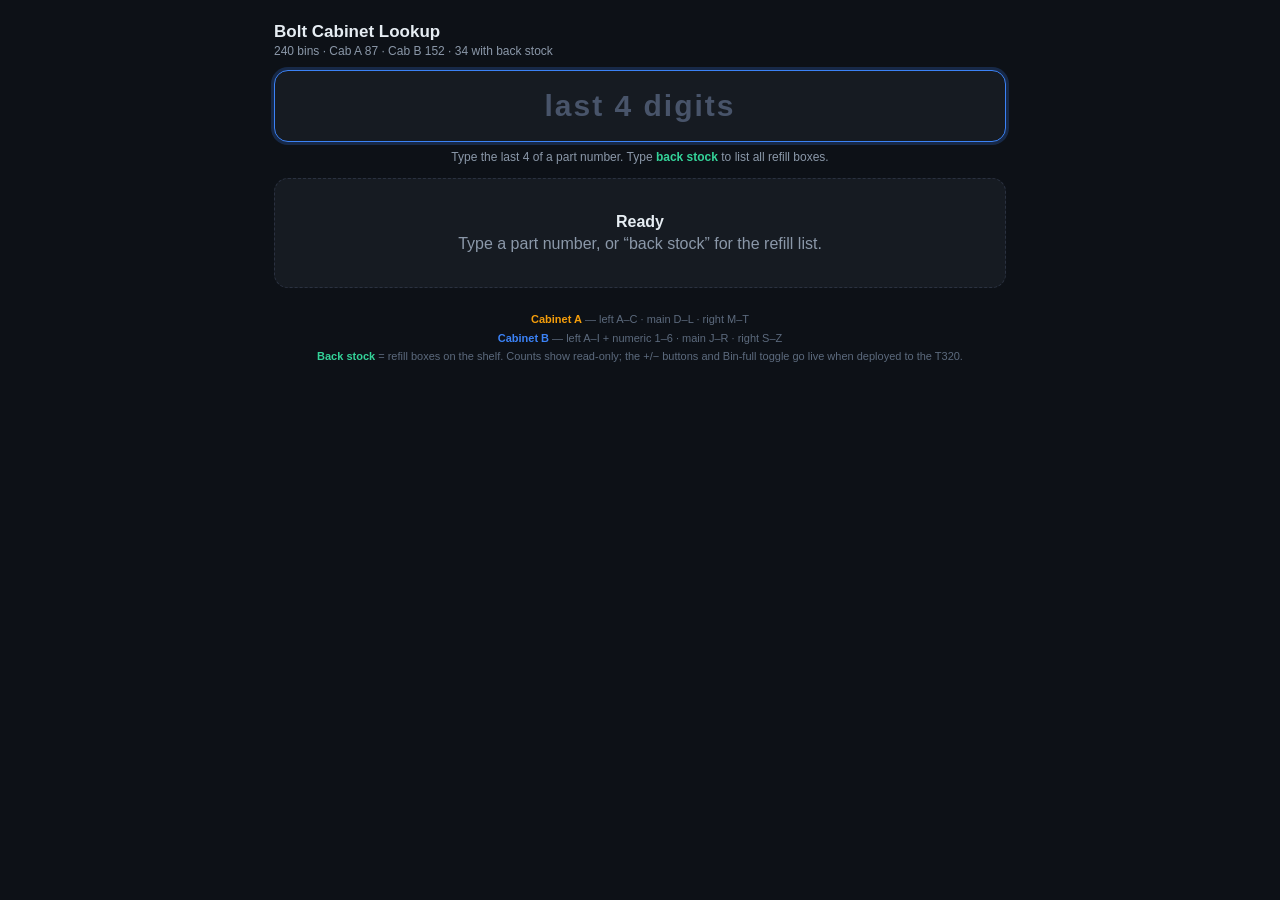
==== commit 23e830b9: "A super-user can always get in, and can unlock everyone else The whole shop reaches this app through" ====
--- a/public/index.html
+++ b/public/index.html
@@ -119,6 +119,9 @@
   .user-row .un b{display:block;font-size:13px}
   .user-row .un span{font-size:11px;color:var(--dim);word-break:break-all}
   .user-row.off .un b{color:var(--dim);text-decoration:line-through}
+  .lockpill{font-size:10px;font-weight:700;letter-spacing:.5px;padding:2px 6px;border-radius:6px;
+    background:#3a1420;color:#ff9bb2;border:1px solid #5c2333;vertical-align:middle}
+  .ebtn.unlock{color:#ffcf70;border-color:var(--cabA-line)}
   .admin-sec{margin-top:18px;padding-top:6px;border-top:1px solid var(--line)}
   .admin-sec h2{font-size:12px;color:var(--dim);text-transform:uppercase;letter-spacing:.7px;margin:12px 0 2px}
   .modal-ok{min-height:18px;margin-top:10px;font-size:12px;color:var(--box);text-align:center}
@@ -577,8 +580,15 @@
       (d.users||[]).forEach(function(u){
         var row=document.createElement('div');
         row.className='user-row'+(u.active===false?' off':'');
-        row.innerHTML='<div class="un"><b>'+esc(u.name)+'</b><span>'+esc(u.id)+' · '+
-          esc((u.perms||[]).join(', ')||'no access')+'</span></div>';
+        row.innerHTML='<div class="un"><b>'+esc(u.name)+
+          (u.locked?' <span class="lockpill">LOCKED</span>':'')+'</b><span>'+
+          esc(u.id)+' · '+esc((u.perms||[]).join(', ')||'no access')+'</span></div>';
+        if(u.locked){
+          var unl=document.createElement('button'); unl.className='ebtn unlock';
+          unl.textContent='Unlock';
+          unl.addEventListener('click',function(){ adPost({action:'unlock', id:u.id}); });
+          row.appendChild(unl);
+        }
         var edit=document.createElement('button'); edit.className='ebtn'; edit.textContent='Edit';
         edit.addEventListener('click',function(){
           adEditing=u.id; adFormTitle.textContent='Editing '+u.name;
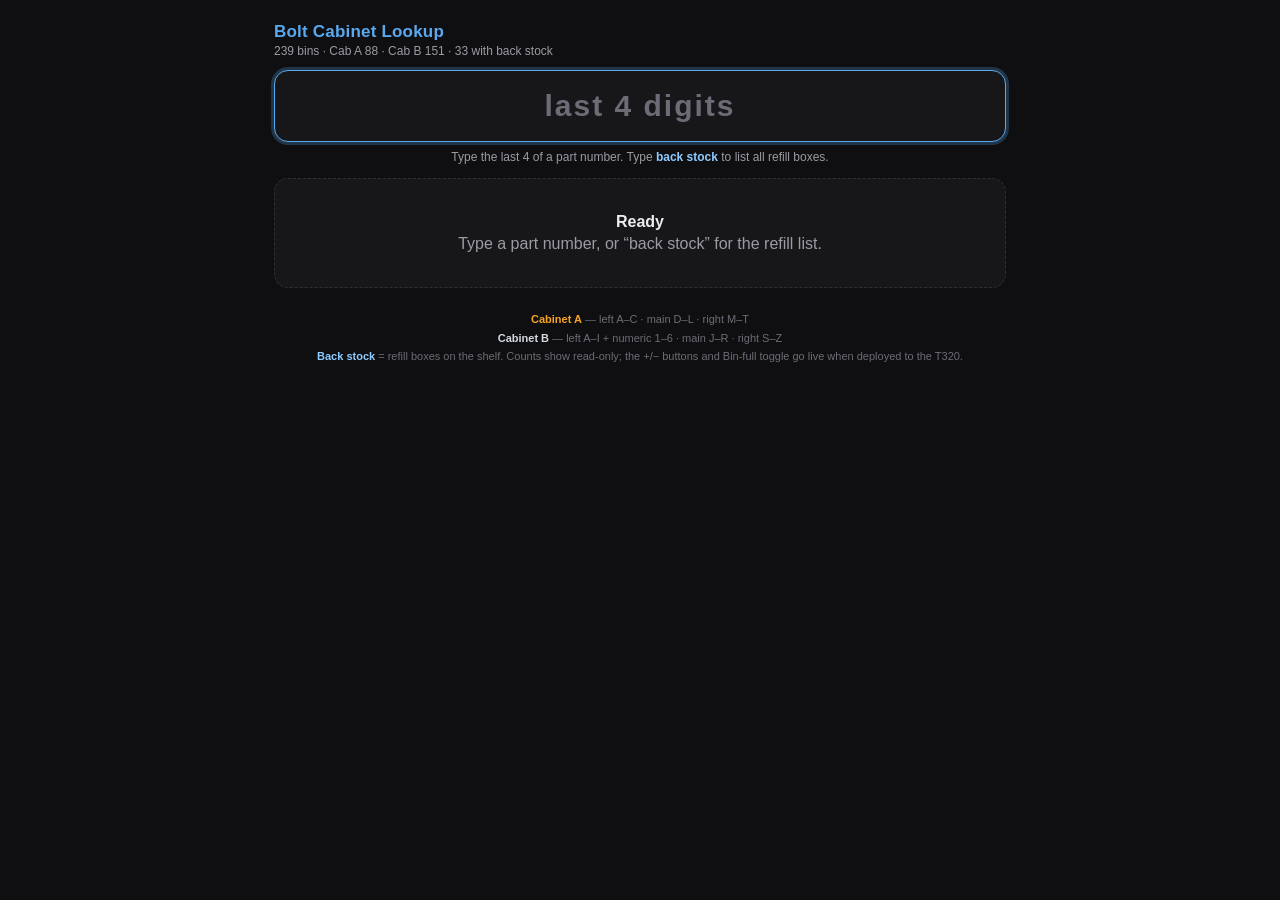
==== commit 3bcef561: "Retheme: neutral dark greys, Penske blue, silver Cabinet B The old greys were GitHub slate, which ca" ====
--- a/public/index.html
+++ b/public/index.html
@@ -5,90 +5,141 @@
 <meta name="viewport" content="width=device-width, initial-scale=1, maximum-scale=1, user-scalable=no">
 <title>Bolt Cabinet Lookup</title>
 <style>
+  /* The whole theme lives here. Every colour in the stylesheet below is a
+     var, so retheming is this block and nothing else. */
   :root{
-    --bg:#0d1117; --panel:#161b22; --panel2:#1c2230; --line:#2a3140; --txt:#e6edf3; --dim:#8b98a9;
-    --cabA:#f59e0b; --cabA-bg:#3a2c10; --cabA-line:#5c4415;
-    --cabB:#3b82f6; --cabB-bg:#16233c; --cabB-line:#284066;
-    --none:#94a3b8; --none-bg:#20262e; --none-line:#38414d;
-    --box:#34d399; --box-bg:#0e2a20; --box-line:#1c5340;
+    /* Neutral dark. Deliberately hue-free: the old greys were GitHub slate,
+       which read blue and fought anything blue put on top of them. */
+    --bg:#0f0f11; --panel:#17171a; --panel2:#1e1e22; --line:#2e2e34;
+    --txt:#ededf0; --dim:#9b9ba4; --faint:#6c6c76; --sink:#2a2a30;
+    --scrim:rgba(15,15,17,.92); --fade:rgba(15,15,17,0);
+
+    /* Penske blue, the house accent: --accent for fills and borders,
+       --accent-txt lightened so it still reads on a dark panel. Blue never
+       identifies a cabinet -- that is amber and silver. It is the app's own
+       colour, and back stock is a brighter shade of it below. */
+    --accent:#0a5da8; --accent-txt:#5aa9ef;
+    --accent-bg:#102235; --accent-line:#1d4b78; --accent-ring:rgba(90,169,239,.25);
+
+    /* Two cabinets, two unmistakable colours, neither of them the accent.
+       Amber and silver stay apart at a glance across a shop. */
+    --cabA:#f5a524; --cabA-txt:#ffcf70; --cabA-bg:#30240d; --cabA-line:#574012;
+    --cabB:#d5dae0; --cabB-bg:#26272b; --cabB-line:#4b4d54;
+
+    /* No bin yet. Dimmer than silver on purpose, so back stock with no home
+       never gets mistaken for Cabinet B. */
+    --none:#7f7f89; --none-bg:#1f1f23; --none-line:#3a3a41;
+
+    /* Back stock and box counts. Blue like everything else now, but a
+       brighter, cooler blue than the chrome accent and on a deeper panel,
+       so the block still reads as its own zone of the card and the box
+       count is the thing your eye lands on. */
+    --box:#8ecbff; --box-bg:#0f1d2e; --box-line:#24486d; --box-deep:#0c1826;
+
+    /* Warnings: a shared bin, a lockout, a failed save. */
+    --warn:#ffc2cf; --warn-strong:#ff9bb2; --warn-bg:#331520; --warn-line:#56242f;
+
     --hit:#fde047;
   }
   *{box-sizing:border-box;-webkit-tap-highlight-color:transparent}
   html,body{margin:0;background:var(--bg);color:var(--txt);
     font-family:-apple-system,BlinkMacSystemFont,"Segoe UI",Roboto,Helvetica,Arial,sans-serif}
   .wrap{max-width:760px;margin:0 auto;padding:14px 14px 60px}
-  header{position:sticky;top:0;z-index:5;background:linear-gradient(var(--bg) 78%,rgba(13,17,23,0));padding-top:8px}
-  h1{font-size:17px;margin:0 0 2px}
+  header{position:sticky;top:0;z-index:5;background:linear-gradient(var(--bg) 78%,var(--fade));padding-top:8px}
+  h1{font-size:17px;margin:0 0 2px;color:var(--accent-txt);letter-spacing:.2px}
   .sub{color:var(--dim);font-size:12px;margin:0 0 12px}
   .searchbox{position:relative}
   #q{width:100%;font-size:30px;font-weight:700;letter-spacing:3px;text-align:center;
     padding:18px 46px;border-radius:14px;border:1px solid var(--line);background:var(--panel);color:var(--txt);outline:none}
-  #q:focus{border-color:var(--cabB);box-shadow:0 0 0 3px rgba(59,130,246,.22)}
-  #q::placeholder{color:#48546a;font-weight:600;letter-spacing:2px}
+  #q:focus{border-color:var(--accent-txt);box-shadow:0 0 0 3px var(--accent-ring)}
+  #q::placeholder{color:var(--faint);font-weight:600;letter-spacing:2px}
   #clr{position:absolute;right:10px;top:50%;transform:translateY(-50%);width:34px;height:34px;border:0;border-radius:50%;
-    background:#273244;color:var(--dim);font-size:20px;cursor:pointer;display:none}
+    background:var(--sink);color:var(--dim);font-size:20px;cursor:pointer;display:none}
   #clr.on{display:block}
   .hint{color:var(--dim);font-size:12px;text-align:center;margin:8px 0 2px}
   .hint b{color:var(--box)}
   #results{margin-top:14px;display:flex;flex-direction:column;gap:12px}
-  .listhdr{color:var(--box);font-size:12px;font-weight:700;text-transform:uppercase;letter-spacing:.8px;margin:4px 2px -2px}
+  .listhdr{color:var(--accent-txt);font-size:12px;font-weight:700;text-transform:uppercase;letter-spacing:.8px;margin:4px 2px -2px}
   .card{background:var(--panel);border:1px solid var(--line);border-radius:14px;overflow:hidden}
   .card.A{border-left:5px solid var(--cabA)} .card.B{border-left:5px solid var(--cabB)}
   .card.X{border-left:5px solid var(--none)}
-  .card-top{display:flex;gap:14px;padding:14px}
-  .plate{flex:0 0 auto;min-width:130px;background:var(--panel2);border:1px solid var(--line);border-radius:12px;padding:10px;text-align:center}
-  .cab{font-size:12px;font-weight:800;letter-spacing:1px;padding:2px 0;border-radius:6px;margin-bottom:7px}
-  .A .cab{color:var(--cabA);background:var(--cabA-bg);border:1px solid var(--cabA-line)}
-  .B .cab{color:var(--cabB);background:var(--cabB-bg);border:1px solid var(--cabB-line)}
-  .X .cab{color:var(--none);background:var(--none-bg);border:1px solid var(--none-line)}
-  .code{font-size:30px;font-weight:800;line-height:1}
-  .A .code{color:var(--cabA)} .B .code{color:var(--cabB)} .X .code{color:var(--none);font-size:22px}
-  .rc{margin-top:6px;font-size:11px;color:var(--dim);text-transform:uppercase;letter-spacing:.6px}
-  .meta{flex:1;min-width:0;display:flex;flex-direction:column;justify-content:center}
-  .lead{font-size:11px;color:var(--dim);text-transform:uppercase;letter-spacing:.8px}
-  .strip{font-size:25px;font-weight:700;font-variant-numeric:tabular-nums;word-break:break-all;margin-top:2px}
-  .strip b{color:var(--hit)}
-  .tags{margin-top:9px;display:flex;flex-wrap:wrap;gap:6px}
-  .tag{font-size:11px;font-weight:600;padding:3px 9px;border-radius:20px;background:#22304a;color:#9dc0ff;border:1px solid #33507e}
-  .tag.verify{background:var(--cabA-bg);color:#ffcf70;border-color:var(--cabA-line)}
-  .tag.dup{background:#3a1420;color:#ff9bb2;border-color:#5c2333}
-  .box{border-top:1px solid var(--line);background:var(--box-bg);padding:11px 14px}
-  .box-row{display:flex;align-items:center;justify-content:space-between;gap:10px;flex-wrap:wrap}
-  .box-cnt{font-size:14px;font-weight:700;color:var(--box)}
-  .box-cnt span{font-size:26px;margin-right:4px}
-  .box-btns{display:flex;gap:6px;align-items:center}
+  /* The bin location is the answer, so it leads the card: one big
+     high-contrast code, with the cabinet, zone and part number beside it. */
+  .hero{display:flex;gap:12px;align-items:center;padding:13px 14px}
+  .hero-code{font-size:38px;font-weight:800;line-height:1;letter-spacing:-.5px;white-space:nowrap}
+  .A .hero-code{color:var(--cabA)} .B .hero-code{color:var(--cabB)}
+  .X .hero-code{color:var(--none);font-size:25px;white-space:normal}
+  .hero-side{flex:1;min-width:0}
+  .hero-cab{font-size:11px;font-weight:800;text-transform:uppercase;letter-spacing:.8px;color:var(--dim)}
+  .A .hero-cab{color:var(--cabA)} .B .hero-cab{color:var(--cabB)}
+  .hero-pn{font-size:23px;font-weight:700;font-variant-numeric:tabular-nums;word-break:break-all;margin-top:1px}
+  .hero-pn b{color:var(--hit)}
+  .hero-rc{margin-top:3px;font-size:11px;color:var(--dim);text-transform:uppercase;letter-spacing:.6px}
+  /* Collided last-4s: every location as one compact row, above the detail. */
+  .heroes{background:var(--panel);border:1px solid var(--line);border-radius:14px;overflow:hidden}
+  .heroes-lead{font-size:11px;font-weight:700;text-transform:uppercase;letter-spacing:.8px;
+    color:var(--accent-txt);padding:10px 12px 4px}
+  .hero-row{display:flex;align-items:baseline;gap:9px;padding:10px 12px;cursor:pointer;border-top:1px solid var(--line)}
+  .hero-row.A{border-left:5px solid var(--cabA)} .hero-row.B{border-left:5px solid var(--cabB)}
+  .hero-row.X{border-left:5px solid var(--none)}
+  .hr-code{font-size:21px;font-weight:800;white-space:nowrap}
+  .hero-row.A .hr-code{color:var(--cabA)} .hero-row.B .hr-code{color:var(--cabB)}
+  .hero-row.X .hr-code{color:var(--none);font-size:15px}
+  .hr-zone{font-size:10px;color:var(--dim);text-transform:uppercase;letter-spacing:.5px;white-space:nowrap}
+  .hr-pn{margin-left:auto;font-size:14px;font-weight:700;font-variant-numeric:tabular-nums}
+  .hr-pn b{color:var(--hit)}
+  .tags{display:flex;flex-wrap:wrap;gap:6px;padding:0 14px 11px}
+  .tag{font-size:11px;font-weight:600;padding:3px 9px;border-radius:20px;
+    background:var(--accent-bg);color:var(--accent-txt);border:1px solid var(--accent-line)}
+  .tag.verify{background:var(--cabA-bg);color:var(--cabA-txt);border-color:var(--cabA-line)}
+  .tag.dup{background:var(--warn-bg);color:var(--warn-strong);border-color:var(--warn-line)}
+  .tag.locq{background:var(--cabA-bg);color:var(--cabA-txt);border-color:var(--cabA-line)}
+  .warn{margin:0 14px 11px;padding:9px 11px;border-radius:10px;background:var(--warn-bg);
+    border:1px solid var(--warn-line);color:var(--warn);font-size:12px}
+  .warn b{display:block;margin-bottom:4px;color:var(--warn-strong)}
+  .warn-line{font-variant-numeric:tabular-nums}
+  .warn-this{color:var(--dim);font-size:11px}
+  .bs{border-top:1px solid var(--line);background:var(--box-bg);padding:10px 14px}
+  .bs-txt{font-size:13px;font-weight:700;color:var(--box)}
+  .bs-pick{display:flex;gap:6px;margin-top:8px}
+  .bs-pick select{flex:1;min-width:0;font-size:13px;padding:7px 8px;border-radius:9px;
+    border:1px solid var(--box-line);background:var(--box-deep);color:var(--box)}
+  .bs-pick select:disabled{opacity:.45}
+  .stamp{border-top:1px solid var(--line);padding:8px 14px;font-size:11px;color:var(--dim)}
+  .box{border-top:1px solid var(--line);padding:11px 14px}
+  .box-btns{display:flex;gap:6px;align-items:center;flex-wrap:wrap}
   .bbtn{font-size:12px;font-weight:700;padding:7px 10px;border-radius:9px;border:1px solid var(--box-line);
-    background:#0c1f18;color:var(--box);opacity:.45;cursor:not-allowed}
+    background:var(--box-deep);color:var(--box);opacity:.45;cursor:not-allowed}
   .bbtn:not(:disabled){opacity:1;cursor:pointer}
   .bbtn:not(:disabled):active{transform:scale(.96)}
   .bfull{font-size:11px;font-weight:600;padding:6px 10px;border-radius:9px;border:1px dashed var(--none-line);color:var(--dim);background:transparent;opacity:.45;cursor:not-allowed}
   .bfull:not(:disabled){opacity:1;cursor:pointer}
   .bfull.on{color:var(--box);border-color:var(--box-line);border-style:solid;background:var(--box-bg)}
-  .box-note{margin-top:8px;font-size:12px;color:#ffcf70}
+  .box-note{margin-top:8px;font-size:12px;color:var(--cabA-txt)}
   .box-soon{margin-top:8px;font-size:11px;color:var(--dim)}
   .empty{color:var(--dim);text-align:center;padding:34px 10px;border:1px dashed var(--line);border-radius:14px;background:var(--panel)}
   .empty b{display:block;color:var(--txt);font-size:16px;margin-bottom:4px}
-  .foot{margin-top:22px;color:#5c6a7d;font-size:11px;text-align:center;line-height:1.7}
+  .foot{margin-top:22px;color:var(--faint);font-size:11px;text-align:center;line-height:1.7}
   .foot .a{color:var(--cabA);font-weight:700} .foot .b{color:var(--cabB);font-weight:700} .foot .g{color:var(--box);font-weight:700}
   .user-badge{display:flex;align-items:center;justify-content:flex-end;gap:8px;font-size:11px;color:var(--dim);margin:0 0 8px}
   .user-badge[hidden]{display:none}
   .user-badge b{color:var(--txt)}
   .user-badge button{font-size:11px;color:var(--dim);background:transparent;border:1px solid var(--line);border-radius:7px;padding:3px 8px;cursor:pointer}
   .login-wrap{position:fixed;inset:0;z-index:50;display:flex;align-items:center;justify-content:center;
-    background:rgba(13,17,23,.92);backdrop-filter:blur(2px);padding:20px}
+    background:var(--scrim);backdrop-filter:blur(2px);padding:20px}
   .login-wrap[hidden]{display:none}
   .login-card{width:100%;max-width:320px;background:var(--panel);border:1px solid var(--line);border-radius:16px;padding:26px 22px;text-align:center}
-  .login-card h1{font-size:17px;margin:0 0 4px}
+  .login-card h1{font-size:17px;margin:0 0 4px;color:var(--accent-txt)}
   .login-sub{color:var(--dim);font-size:13px;margin:0 0 18px}
   .pin-input{width:100%;font-size:32px;font-weight:700;letter-spacing:10px;text-align:center;
     padding:14px 10px;border-radius:12px;border:1px solid var(--line);background:var(--panel2);color:var(--txt);outline:none}
-  .pin-input:focus{border-color:var(--cabB);box-shadow:0 0 0 3px rgba(59,130,246,.22)}
+  .pin-input:focus{border-color:var(--accent-txt);box-shadow:0 0 0 3px var(--accent-ring)}
   .pin-submit{width:100%;margin-top:12px;font-size:14px;font-weight:700;padding:12px;border-radius:12px;
-    border:1px solid var(--box-line);background:var(--box-bg);color:var(--box);cursor:pointer}
+    border:1px solid var(--accent-line);background:var(--accent-bg);color:var(--accent-txt);cursor:pointer}
   .pin-submit:active{transform:scale(.98)}
-  .pin-msg{min-height:18px;margin-top:12px;font-size:12px;color:#ff9bb2}
+  .pin-msg{min-height:18px;margin-top:12px;font-size:12px;color:var(--warn-strong)}
   .addpart-btn{width:100%;margin-top:10px;font-size:13px;font-weight:700;padding:10px;border-radius:11px;
-    border:1px solid var(--box-line);background:transparent;color:var(--box);cursor:pointer}
+    border:1px solid var(--accent-line);background:transparent;color:var(--accent-txt);cursor:pointer}
   .addpart-btn:disabled{opacity:.4;cursor:not-allowed}
   .form-card{width:100%;max-width:340px;background:var(--panel);border:1px solid var(--line);border-radius:16px;padding:22px;text-align:left}
   .form-card h1{font-size:17px;margin:0 0 16px;text-align:center}
@@ -96,23 +147,23 @@
   .modal-field label{display:block;font-size:11px;color:var(--dim);text-transform:uppercase;letter-spacing:.6px;margin-bottom:4px}
   .modal-field input,.modal-field select{width:100%;font-size:16px;padding:10px 12px;border-radius:10px;
     border:1px solid var(--line);background:var(--panel2);color:var(--txt);outline:none}
-  .modal-field input:focus,.modal-field select:focus{border-color:var(--cabB);box-shadow:0 0 0 3px rgba(59,130,246,.22)}
+  .modal-field input:focus,.modal-field select:focus{border-color:var(--accent-txt);box-shadow:0 0 0 3px var(--accent-ring)}
   .pin-label{display:block;font-size:11px;color:var(--dim);text-transform:uppercase;letter-spacing:.6px;margin:0 0 5px;text-align:left}
   .pin-field{margin-bottom:14px}
   .pin-input.badge{font-size:26px;letter-spacing:6px}
   .ebtn{font-size:11px;font-weight:600;padding:6px 10px;border-radius:9px;border:1px solid var(--line);
     color:var(--dim);background:transparent;cursor:pointer}
   .ebtn:disabled{opacity:.4;cursor:not-allowed}
-  .ebtn:not(:disabled):hover{color:var(--txt);border-color:var(--cabB)}
-  .edit-note{margin-top:8px;font-size:11px;color:#9dc0ff}
+  .ebtn:not(:disabled):hover{color:var(--txt);border-color:var(--accent-txt)}
+  .edit-note{margin-top:8px;font-size:11px;color:var(--accent-txt)}
   .admin-btn{width:100%;margin-top:8px;font-size:13px;font-weight:700;padding:10px;border-radius:11px;
     border:1px solid var(--line);background:transparent;color:var(--dim);cursor:pointer}
   .admin-card{max-width:460px;max-height:86vh;overflow-y:auto}
   .perm-grid{display:flex;flex-wrap:wrap;gap:6px;margin-top:6px}
   .perm-chip{display:flex;align-items:center;gap:5px;font-size:11px;padding:5px 9px;border-radius:8px;
     border:1px solid var(--line);background:var(--panel2);color:var(--dim);cursor:pointer}
-  .perm-chip input{margin:0;accent-color:var(--box)}
-  .perm-chip.on{color:var(--box);border-color:var(--box-line);background:var(--box-bg)}
+  .perm-chip input{margin:0;accent-color:var(--accent)}
+  .perm-chip.on{color:var(--accent-txt);border-color:var(--accent-line);background:var(--accent-bg)}
   .user-row{display:flex;align-items:center;gap:8px;padding:9px 0;border-top:1px solid var(--line);font-size:13px}
   .user-row:first-of-type{border-top:0}
   .user-row .un{flex:1;min-width:0}
@@ -120,16 +171,29 @@
   .user-row .un span{font-size:11px;color:var(--dim);word-break:break-all}
   .user-row.off .un b{color:var(--dim);text-decoration:line-through}
   .lockpill{font-size:10px;font-weight:700;letter-spacing:.5px;padding:2px 6px;border-radius:6px;
-    background:#3a1420;color:#ff9bb2;border:1px solid #5c2333;vertical-align:middle}
-  .ebtn.unlock{color:#ffcf70;border-color:var(--cabA-line)}
+    background:var(--warn-bg);color:var(--warn-strong);border:1px solid var(--warn-line);vertical-align:middle}
+  .ebtn.unlock{color:var(--cabA-txt);border-color:var(--cabA-line)}
   .admin-sec{margin-top:18px;padding-top:6px;border-top:1px solid var(--line)}
   .admin-sec h2{font-size:12px;color:var(--dim);text-transform:uppercase;letter-spacing:.7px;margin:12px 0 2px}
   .modal-ok{min-height:18px;margin-top:10px;font-size:12px;color:var(--box);text-align:center}
   .modal-actions{display:flex;gap:8px;margin-top:18px}
   .modal-actions button{flex:1;font-size:14px;font-weight:700;padding:12px;border-radius:12px;cursor:pointer}
-  .modal-btn-primary{border:1px solid var(--box-line);background:var(--box-bg);color:var(--box)}
+  .modal-btn-primary{border:1px solid var(--accent-line);background:var(--accent-bg);color:var(--accent-txt)}
   .modal-btn-secondary{border:1px solid var(--line);background:transparent;color:var(--dim)}
-  .modal-msg{min-height:18px;margin-top:10px;font-size:12px;color:#ff9bb2;text-align:center}
+  .modal-msg{min-height:18px;margin-top:10px;font-size:12px;color:var(--warn-strong);text-align:center}
+  .mv-occupied{margin-top:14px;padding:10px 11px;border-radius:10px;background:var(--warn-bg);
+    border:1px solid var(--warn-line);color:var(--warn);font-size:12px}
+  .mv-occupied b{display:block;margin-bottom:5px;color:var(--warn-strong)}
+  .mv-ask{margin-top:7px;color:var(--txt)}
+  .mv-choices{display:flex;gap:8px;margin-top:10px}
+  .mv-choices button{flex:1;font-size:13px;font-weight:700;padding:11px;border-radius:12px;cursor:pointer}
+  /* While a search is live the chrome steps aside, so on a 360-wide phone
+     the first hero sits directly under the field rather than below the fold. */
+  body.searching h1,
+  body.searching .sub,
+  body.searching .hint,
+  body.searching #addPartBtn,
+  body.searching #adminBtn{display:none}
 </style>
 </head>
 <body>
@@ -208,6 +272,36 @@
       <button id="edSubmit" type="button" class="modal-btn-primary">Save change</button>
     </div>
     <div id="edMsg" class="modal-msg"></div>
+  </div>
+</div>
+<div id="moveScreen" class="login-wrap" hidden>
+  <div class="form-card">
+    <h1>Change bin</h1>
+    <p class="login-sub" id="mvWhich"></p>
+    <div class="modal-field">
+      <label for="mvCab">Cabinet</label>
+      <select id="mvCab">
+        <option value="A">Cabinet A</option>
+        <option value="B">Cabinet B</option>
+      </select>
+    </div>
+    <div class="modal-field">
+      <label for="mvBin">Move to bin</label>
+      <input id="mvBin" autocomplete="off" placeholder="e.g. N9 or 6-5">
+    </div>
+    <div id="mvOccupied" class="mv-occupied" hidden></div>
+    <div id="mvChoices" class="mv-choices" hidden>
+      <button id="mvSwap" type="button" class="modal-btn-primary">Swap them</button>
+      <button id="mvShare" type="button" class="modal-btn-secondary">Put both here</button>
+    </div>
+    <div id="mvConfirm" class="mv-choices" hidden>
+      <button id="mvForce" type="button" class="modal-btn-primary">Use it anyway</button>
+    </div>
+    <div class="modal-actions">
+      <button id="mvCancel" type="button" class="modal-btn-secondary">Cancel</button>
+      <button id="mvSubmit" type="button" class="modal-btn-primary">Move</button>
+    </div>
+    <div id="mvMsg" class="modal-msg"></div>
   </div>
 </div>
 <div id="adminScreen" class="login-wrap" hidden>
@@ -297,47 +391,197 @@
   function hi(pn,query){ var up=pn.toUpperCase(), i=up.lastIndexOf(query);
     if(i<0) return pn; return pn.slice(0,i)+'<b>'+pn.slice(i,i+query.length)+'</b>'+pn.slice(i+query.length); }
 
-  function boxPanel(e){
+  // The rack definitions come from the server (BACKSTOCK_RACKS in
+  // server.py) with /api/bins. Off a USB stick there is no server and no
+  // editing, so an empty map simply means no dropdowns -- never a second
+  // copy of the list living here.
+  var RACKS = {};
+  function rackNames(){ return Object.keys(RACKS); }
+  function levelsFor(rack){ return RACKS[rack] || []; }
+  function levelIndex(rack,level){
+    var i = levelsFor(rack).indexOf(level);
+    return i < 0 ? 99 : i;                 // unknown levels sort last
+  }
+
+  // Shop time, not UTC and not the tablet's guess.
+  function fmtStamp(at){
+    if(!at) return '';
+    var d = new Date(at);
+    if(isNaN(d.getTime())) return '';
+    try{
+      return d.toLocaleString('en-US',{timeZone:'America/Detroit',
+        month:'short', day:'numeric', year:'numeric',
+        hour:'numeric', minute:'2-digit'})
+        .replace(/,(\s+\d{1,2}:\d{2})/, '$1');
+    }catch(err){ return d.toLocaleString(); }
+  }
+
+  // Which records sit in each cabinet+bin. A bin can legitimately hold two
+  // parts now (Share on /api/bins/move), so this drives the warning that
+  // says so wherever that bin turns up.
+  var byBin = {};
+  function binKey(e){ return e.cab + '|' + String(e.bin||'').toUpperCase(); }
+  function indexBins(){
+    byBin = {};
+    BINS.forEach(function(e){
+      if(e.cab !== 'A' && e.cab !== 'B') return;
+      var k = binKey(e);
+      (byBin[k] = byBin[k] || []).push(e);
+    });
+  }
+
+  // "M8", "CB-M8", "B-M8", "6-1" -- a bin code rather than a part number.
+  // A bare run of digits cannot match either alternative, so typing the
+  // last 4 still searches part numbers exactly as before.
+  function binQuery(raw){
+    var s = (raw||'').trim().toUpperCase().replace(/\s+/g,'');
+    var m = /^(?:C?([AB])-?)?([A-Z]{1,2}[0-9]{1,2}|[0-9]{1,2}-[0-9]{1,2})$/.exec(s);
+    return m ? {cab:m[1]||null, bin:m[2]} : null;
+  }
+
+  // The bin location is the answer to the question, so it leads the card.
+  function hero(e,query){
+    var rc = e.cab==='?' ? 'needs a part # and a bin'
+                         : ('Row '+e.row+' \u00b7 Col '+e.col);
+    var cab = e.cab==='?' ? 'BACK STOCK' : 'CABINET '+e.cab+' \u00b7 '+e.zone;
+    return '<div class="hero">'+
+      '<div class="hero-code">'+esc(loc(e))+'</div>'+
+      '<div class="hero-side">'+
+        '<div class="hero-cab">'+esc(cab)+'</div>'+
+        '<div class="hero-pn">'+hi(e.pn,query)+'</div>'+
+        '<div class="hero-rc">'+esc(rc)+'</div>'+
+      '</div>'+
+    '</div>';
+  }
+
+  function heroRow(e,query){
+    var cls = e.cab==='?' ? 'X' : e.cab;
+    var zone = e.cab==='?' ? e.zone : 'Cabinet '+e.cab+' \u00b7 '+e.zone;
+    return '<div class="hero-row '+cls+'" data-goto="'+esc(e.id||'')+'">'+
+      '<span class="hr-code">'+esc(loc(e))+'</span>'+
+      '<span class="hr-zone">'+esc(zone)+'</span>'+
+      '<span class="hr-pn">'+hi(e.pn,query)+'</span>'+
+    '</div>';
+  }
+
+  function sharedWarn(e){
+    if(e.cab !== 'A' && e.cab !== 'B') return '';
+    var mates = byBin[binKey(e)] || [];
+    if(mates.length < 2) return '';
+    return '<div class="warn"><b>\u26a0 '+mates.length+' parts assigned to '+
+      esc(loc(e))+'</b>'+
+      mates.map(function(m){
+        return '<div class="warn-line">'+esc(String(m.pn).slice(-4))+
+          ' \u00b7 '+esc(m.pn)+
+          (m.id===e.id ? ' <span class="warn-this">this one</span>' : '')+
+        '</div>';
+      }).join('')+
+    '</div>';
+  }
+
+  // Where the refill boxes are on the shelf, plus the two dependent
+  // dropdowns that set it. Levels are always the chosen rack's own.
+  function backStockRow(e){
     var boxes = e.boxes || 0;
-    var note = e.boxNote ? '<div class="box-note">⚠ '+esc(e.boxNote)+'</div>' : '';
-    if(e.editNote) note += '<div class="edit-note">✎ '+esc(e.editNote)+'</div>';
+    var editable = apiMode && e.id && can('edit_bins') && rackNames().length;
+    // A location with no levels is a spot, not a shelf -- show it alone.
+    // A missing level on a location that HAS levels is bad data, so flag it.
+    var where = '';
+    if(e.bsRack){
+      where = esc(e.bsRack);
+      if(e.bsLevel) where += ' \u00b7 '+esc(e.bsLevel);
+      else if(levelsFor(e.bsRack).length) where += ' \u00b7 ?';
+    }
+    if(!boxes && !where && !editable) return '';
+    var txt = 'Back stock: '+(where || 'no shelf location set')+
+              ' \u00b7 '+boxes+' box'+(boxes===1?'':'es');
+    var picker = '';
+    if(editable){
+      picker = '<div class="bs-pick">'+
+        '<select data-bs="rack" aria-label="Rack">'+
+          '<option value="">\u2014 no shelf \u2014</option>'+
+          rackNames().map(function(r){
+            return '<option value="'+esc(r)+'"'+(e.bsRack===r?' selected':'')+
+                   '>'+esc(r)+'</option>'; }).join('')+
+        '</select>'+
+        '<select data-bs="level" aria-label="Level"'+
+          (e.bsRack && levelsFor(e.bsRack).length ? '' : ' disabled')+
+          (e.bsRack && !levelsFor(e.bsRack).length ? ' hidden' : '')+'>'+
+          '<option value="">\u2014 level \u2014</option>'+
+          levelsFor(e.bsRack).map(function(l){
+            return '<option value="'+esc(l)+'"'+(e.bsLevel===l?' selected':'')+
+                   '>'+esc(l)+'</option>'; }).join('')+
+        '</select>'+
+      '</div>';
+    }
+    return '<div class="bs">'+
+      '<div class="bs-txt">'+txt+'</div>'+ picker +
+      (e.boxNote ? '<div class="box-note">\u26a0 '+esc(e.boxNote)+'</div>' : '')+
+      (e.editNote ? '<div class="edit-note">\u270e '+esc(e.editNote)+'</div>' : '')+
+    '</div>';
+  }
+
+  function stampRow(e){
+    var le = e.lastEdited || null;
+    var when = le && fmtStamp(le.at);
+    if(!when) return '<div class="stamp">Last edited \u2014</div>';
+    return '<div class="stamp">Last edited '+esc(when)+
+      ' \u00b7 '+esc(le.by||'\u2014')+' \u00b7 '+esc(le.action||'')+'</div>';
+  }
+
+  function actionRow(e){
     var live = apiMode && e.id;
     var disCount = (live && can('adjust_counts')) ? '' : ' disabled';
     var disFull  = (live && can('toggle_binfull')) ? '' : ' disabled';
-    var disEdit  = (live && can('edit_bins')) ? '' : ' disabled';
-    var fullCls = 'bfull' + (e.binFull ? ' on' : '');
-    var fullBtn = e.cab==='?' ? '' :
-      '<button class="'+fullCls+'" data-act="full"'+disFull+'>'+(e.binFull?'Bin full ✓':'Bin full')+'</button>';
+    var fullCls  = 'bfull' + (e.binFull ? ' on' : '');
+    var fullBtn  = e.cab==='?' ? '' :
+      '<button class="'+fullCls+'" data-act="full"'+disFull+'>'+
+      (e.binFull ? 'Bin full \u2713' : 'Bin full')+'</button>';
+    var moveBtn = live && can('edit_bins')
+      ? '<button class="ebtn" data-act="move">Change bin</button>' : '';
     var editBtn = live && can('edit_bins')
-      ? '<button class="ebtn" data-act="edit"'+disEdit+'>Edit</button>' : '';
-    var soon = !live ? '<div class="box-soon">Buttons activate once deployed to the T320.</div>'
-      : (!can('adjust_counts') && !can('toggle_binfull'))
-        ? '<div class="box-soon">View only — ask someone with edit access to update counts.</div>' : '';
-    return '<div class="box" data-id="'+esc(e.id||'')+'">'+
-      '<div class="box-row">'+
-        '<div class="box-cnt"><span>'+boxes+'</span>box'+(boxes==1?'':'es')+' in back stock</div>'+
-        '<div class="box-btns">'+
-          '<button class="bbtn" data-act="recv"'+disCount+'>+ received</button>'+
-          '<button class="bbtn" data-act="tobin"'+disCount+'>− to bin</button>'+
-          fullBtn + editBtn +
-        '</div>'+
-      '</div>'+ note + soon +
+      ? '<button class="ebtn" data-act="edit">Edit</button>' : '';
+    var soon = !live
+      ? '<div class="box-soon">Buttons activate once deployed to the T320.</div>'
+      : (!can('adjust_counts') && !can('toggle_binfull') && !can('edit_bins'))
+        ? '<div class="box-soon">View only \u2014 ask someone with edit access '+
+          'to update this.</div>' : '';
+    return '<div class="box">'+
+      '<div class="box-btns">'+
+        '<button class="bbtn" data-act="recv"'+disCount+'>+ received</button>'+
+        '<button class="bbtn" data-act="tobin"'+disCount+'>\u2212 to bin</button>'+
+        fullBtn + moveBtn + editBtn +
+      '</div>'+ soon +
     '</div>';
   }
+
   function postJSON(url,body){
     return fetch(url,{method:'POST',headers:{'Content-Type':'application/json'},body:JSON.stringify(body)})
       .then(function(r){ return r.json().catch(function(){return null;}).then(function(j){return {status:r.status, body:j};}); });
   }
+  function replaceRecord(rec){
+    if(!rec || !rec.id) return;
+    var i = BINS.findIndex(function(x){ return x.id === rec.id; });
+    if(i >= 0) BINS[i] = rec;
+  }
+  function focusCard(id){
+    var el = results.querySelector('.card[data-id="'+String(id||'').replace(/"/g,'')+'"]');
+    if(el) el.scrollIntoView({block:'start', behavior:'smooth'});
+  }
+
   results.addEventListener('click', function(ev){
+    var jump = ev.target.closest('.hero-row[data-goto]');
+    if(jump){ focusCard(jump.getAttribute('data-goto')); return; }
     var btn = ev.target.closest('button[data-act]');
     if(!btn || btn.disabled) return;
-    var boxDiv = btn.closest('.box');
-    var id = boxDiv && boxDiv.getAttribute('data-id');
+    var cardEl = btn.closest('.card');
+    var id = cardEl && cardEl.getAttribute('data-id');
     if(!id) return;
     var entry = BINS.find(function(e){return e.id===id;});
     if(!entry) return;
     var act = btn.dataset.act;
     if(act==='edit'){ showEdit(entry); return; }
+    if(act==='move'){ showMove(entry); return; }
     btn.disabled = true;
     var req = act==='full' ? postJSON('/api/binfull',{id:id,value:!entry.binFull})
       : postJSON('/api/box',{id:id,delta:act==='recv'?1:-1});
@@ -345,57 +589,209 @@
       if(res.status===401){ sessionLost(); return; }
       if(res.status===403){ render(); return; }
       var d=res.body;
-      if(d && typeof d.boxes==='number'){ entry.boxes=d.boxes; entry.binFull=!!d.binFull; }
+      if(d && typeof d.boxes==='number'){
+        entry.boxes=d.boxes; entry.binFull=!!d.binFull;
+        if(d.lastEdited) entry.lastEdited=d.lastEdited;
+      }
       render();
     }).catch(function(){ btn.disabled=false; });
   });
+
+  // Rack -> level is dependent: picking a rack repoints the level list at
+  // that rack's own levels and saves nothing yet, because the server
+  // rejects a level that does not belong to the chosen rack.
+  results.addEventListener('change', function(ev){
+    var sel = ev.target.closest('select[data-bs]');
+    if(!sel) return;
+    var cardEl = sel.closest('.card');
+    var id = cardEl && cardEl.getAttribute('data-id');
+    var entry = id && BINS.find(function(e){return e.id===id;});
+    if(!entry) return;
+    var rackSel  = cardEl.querySelector('select[data-bs="rack"]');
+    var levelSel = cardEl.querySelector('select[data-bs="level"]');
+    if(!rackSel || !levelSel) return;
+    if(sel.getAttribute('data-bs')==='rack'){
+      var rack = rackSel.value, levels = levelsFor(rack);
+      levelSel.innerHTML = '<option value="">\u2014 level \u2014</option>'+
+        levels.map(function(l){
+          return '<option value="'+esc(l)+'">'+esc(l)+'</option>'; }).join('');
+      levelSel.disabled = !rack || !levels.length;
+      levelSel.hidden   = !!rack && !levels.length;
+      // A spot has nothing more to ask, so it saves on the spot. A shelf
+      // waits for its level, since the server rejects a rack without one.
+      if(rack && levels.length) return;
+    }
+    saveBackstock(entry, rackSel.value, levelSel.value, cardEl);
+  });
+
+  function saveBackstock(entry, rack, level, cardEl){
+    // Only a location that HAS levels is incomplete without one.
+    if(rack && levelsFor(rack).length && !level) return;
+    postJSON('/api/bins/edit',{id:entry.id, bsRack:rack, bsLevel:level})
+      .then(function(res){
+        if(res.status===401){ sessionLost(); return; }
+        if(res.status!==200){
+          var t = cardEl.querySelector('.bs-txt');
+          if(t) t.textContent = (res.body && res.body.error)
+            || 'Could not save that shelf location.';
+          return;
+        }
+        replaceRecord(res.body && res.body.bin);
+        render();
+      }).catch(function(){});
+  }
+
   function card(e,query){
     var cls = e.cab==='?' ? 'X' : e.cab;
-    var el=document.createElement('div'); el.className='card '+cls;
-    var dup=(last4[e.pn.slice(-4)]||[]).length>1;
-    var zoneTxt = e.cab==='?' ? e.zone : ('Cabinet '+e.cab+' · '+e.zone);
-    var tags='<span class="tag">'+zoneTxt+'</span>';
+    var el = document.createElement('div');
+    el.className = 'card '+cls;
+    el.setAttribute('data-id', e.id||'');
+    var dup = (last4[String(e.pn).slice(-4)]||[]).length>1;
+    var tags = '';
     if(e.verify && e.cab!=='?') tags+='<span class="tag verify">Verify</span>';
-    if(dup) tags+='<span class="tag dup">Shares last 4 — check cabinet + full #</span>';
-    var rc = e.cab==='?' ? 'needs part # + bin' : ('Row '+e.row+' · Col '+e.col);
-    el.innerHTML=
-      '<div class="card-top">'+
-        '<div class="plate"><div class="cab">'+(e.cab==='?'?'BACK STOCK':'CABINET '+e.cab)+'</div>'+
-          '<div class="code">'+loc(e)+'</div><div class="rc">'+rc+'</div></div>'+
-        '<div class="meta"><div class="lead">Part number</div>'+
-          '<div class="strip">'+hi(e.pn,query)+'</div><div class="tags">'+tags+'</div></div>'+
-      '</div>'+ boxPanel(e);
+    if(dup) tags+='<span class="tag dup">Shares last 4 \u2014 check cabinet + full #</span>';
+    if((e.boxes||0)>0 && !e.bsRack) tags+='<span class="tag locq">Location?</span>';
+    el.innerHTML =
+      hero(e,query)+
+      (tags ? '<div class="tags">'+tags+'</div>' : '')+
+      sharedWarn(e)+
+      backStockRow(e)+
+      stampRow(e)+
+      actionRow(e);
     return el;
   }
+
+  function addHeader(txt){
+    var h=document.createElement('div'); h.className='listhdr'; h.textContent=txt;
+    results.appendChild(h);
+  }
+
+  function renderBackStock(){
+    var items = BINS.filter(function(e){ return (e.boxes||0) > 0; });
+    // Boxes with no shelf location come first: those are the ones nobody
+    // can find without opening every carton on both racks.
+    var missing = items.filter(function(e){ return !e.bsRack; });
+    if(missing.length){
+      addHeader('Needs a shelf location ('+missing.length+')');
+      missing.sort(function(a,b){ return (b.boxes||0)-(a.boxes||0); })
+             .forEach(function(e){ results.appendChild(card(e,'')); });
+    }
+    // Then rack by rack, top shelf down, so one walk covers everything.
+    rackNames().forEach(function(rack){
+      var on = items.filter(function(e){ return e.bsRack===rack; });
+      if(!on.length) return;
+      addHeader(rack+' ('+on.length+')');
+      on.sort(function(a,b){
+        return levelIndex(rack,a.bsLevel)-levelIndex(rack,b.bsLevel)
+            || (b.boxes||0)-(a.boxes||0); })
+        .forEach(function(e){ results.appendChild(card(e,'')); });
+    });
+    // A rack the server no longer defines would otherwise disappear.
+    var orphans = items.filter(function(e){
+      return e.bsRack && rackNames().indexOf(e.bsRack)<0; });
+    if(orphans.length){
+      addHeader('On an unrecognised rack ('+orphans.length+')');
+      orphans.forEach(function(e){ results.appendChild(card(e,'')); });
+    }
+    if(!results.children.length){
+      results.innerHTML='<div class="empty"><b>Nothing in back stock</b>'+
+        'No refill boxes are recorded yet.</div>';
+    }
+  }
+
   function render(){
-    var raw=q.value; clr.classList.toggle('on', raw.length>0); results.innerHTML='';
-    if(isBackCmd(raw)){
-      var items=BINS.filter(function(e){return e.boxes;})
-        .sort(function(a,b){ return (a.cab==='?'?0:1)-(b.cab==='?'?0:1)
-          || b.boxes-a.boxes; });
-      var nobin=items.filter(function(e){return e.cab==='?';});
-      var withbin=items.filter(function(e){return e.cab!=='?';});
-      if(nobin.length){ var h=document.createElement('div'); h.className='listhdr'; h.textContent='No bin — needs a home ('+nobin.length+')'; results.appendChild(h); nobin.forEach(function(e){results.appendChild(card(e,''));}); }
-      var h2=document.createElement('div'); h2.className='listhdr'; h2.textContent='In a bin ('+withbin.length+')'; results.appendChild(h2);
-      withbin.forEach(function(e){results.appendChild(card(e,''));});
+    var raw=q.value;
+    clr.classList.toggle('on', raw.length>0);
+    // Collapse the page chrome while searching so the first hero lands
+    // directly under the field, above a phone keyboard.
+    document.body.classList.toggle('searching', raw.length>0);
+    indexBins();
+    results.innerHTML='';
+    if(isBackCmd(raw)){ renderBackStock(); return; }
+    var query=norm(raw);
+    if(!query){
+      results.innerHTML='<div class="empty"><b>Ready</b>Type a part number, '+
+        'or \u201cback stock\u201d for the refill list.</div>';
       return;
     }
-    var query=norm(raw);
-    if(!query){ results.innerHTML='<div class="empty"><b>Ready</b>Type a part number, or “back stock” for the refill list.</div>'; return; }
-    var hits=BINS.map(function(e){return {e:e,s:score(e,query)};}).filter(function(x){return x.s>=0;})
+    // A bin code typed in place of a part number lists that bin's
+    // occupants -- the direct way to look up a shared bin.
+    var bq=binQuery(raw), shown={};
+    if(bq){
+      var occ=BINS.filter(function(e){
+        return (e.cab==='A'||e.cab==='B')
+            && (!bq.cab || e.cab===bq.cab)
+            && String(e.bin||'').toUpperCase()===bq.bin; });
+      if(occ.length){
+        addHeader('Bin '+(bq.cab?('C'+bq.cab+'-'):'')+bq.bin+
+                  ' \u2014 '+occ.length+' part'+(occ.length===1?'':'s'));
+        occ.forEach(function(e){ shown[e.id]=1; results.appendChild(card(e,'')); });
+      }
+    }
+    var hits=BINS.map(function(e){return {e:e,s:score(e,query)};})
+      .filter(function(x){return x.s>=0 && !shown[x.e.id];})
       .sort(function(a,b){ return a.s-b.s || (a.e.cab+'').localeCompare(b.e.cab+'')
         || (a.e.bin+'').localeCompare(b.e.bin+'',undefined,{numeric:true}); }).slice(0,50);
-    if(!hits.length){ results.innerHTML='<div class="empty"><b>No match for &ldquo;'+query+'&rdquo;</b>Check the digits, or it may be a bin we haven&rsquo;t added yet.</div>'; return; }
-    hits.forEach(function(h){results.appendChild(card(h.e,query));});
-  }
-  function setData(a,live){
-    BINS=a; apiMode=!!live; indexData(); render();
+    if(!hits.length){
+      if(!results.children.length){
+        results.innerHTML='<div class="empty"><b>No match for &ldquo;'+esc(query)+
+          '&rdquo;</b>Check the digits, or it may be a bin we haven&rsquo;t '+
+          'added yet.</div>';
+      }
+      return;
+    }
+    // Last-4 collisions across the two cabinets: every location as a
+    // compact row first, so the answer is on screen before any detail.
+    if(hits.length>1){
+      var heroes=document.createElement('div');
+      heroes.className='heroes';
+      heroes.innerHTML='<div class="heroes-lead">'+hits.length+
+        ' matching locations</div>'+
+        hits.map(function(h){ return heroRow(h.e,query); }).join('');
+      results.appendChild(heroes);
+    }
+    hits.forEach(function(h){ results.appendChild(card(h.e,query)); });
+  }
+
+  function setData(a,live,racks){
+    BINS=a; apiMode=!!live;
+    if(racks) RACKS=racks;        // server-defined; never a local copy
+    indexData(); render();
     if(liveNote) liveNote.textContent = apiMode
       ? 'Live — counts sync with the T320 server.'
       : 'Counts show read-only; the +/− buttons and Bin-full toggle go live when deployed to the T320.';
     updateHeaderBtns();
   }
-  q.addEventListener('input',render);
+  // After the 4th digit the answer is rendered but a phone keyboard is
+  // sitting on top of it, so drop focus once the search actually resolves.
+  // Tapping the field again selects what is there, so the next 4 digits
+  // replace the old ones instead of appending to them.
+  var blurredFor=null;
+  q.addEventListener('input',function(){
+    render();
+    var digits=q.value.replace(/[^0-9]/g,'');
+    if(digits.length!==4){ blurredFor=null; return; }
+    if(blurredFor===q.value) return;
+    if(!results.querySelector('.card')) return;
+    blurredFor=q.value;
+    setTimeout(function(){ q.blur(); }, 0);
+  });
+  q.addEventListener('focus',function(){ if(q.value) q.select(); });
+
+  // If the keyboard comes back up, keep the first hero visible. Only the
+  // scroll position moves -- nothing is resized, so the layout never jumps.
+  var vv = window.visualViewport;
+  if(vv){
+    vv.addEventListener('resize', function(){
+      if(document.activeElement !== q) return;
+      setTimeout(function(){
+        var hero = results.querySelector('.hero-row, .hero');
+        if(!hero) return;
+        var over = hero.getBoundingClientRect().bottom - (vv.height + vv.offsetTop);
+        if(over > 0) window.scrollBy(0, over + 8);
+      }, 60);
+    });
+  }
   clr.addEventListener('click',function(){q.value='';q.focus();render();});
 
   var loginScreen=document.getElementById('loginScreen'), pinEl=document.getElementById('pin'),
@@ -540,6 +936,71 @@
   });
 
   // ----------------------------------------------------------- user admin --
+  // Moving a part into an occupied bin: the server answers 409 with the
+  // occupant, and the tech chooses swap, share, or cancel. Nothing is
+  // parked in a random bin to get out of the way any more.
+  var moveScreen=document.getElementById('moveScreen'), mvCab=document.getElementById('mvCab'),
+      mvBin=document.getElementById('mvBin'), mvMsg=document.getElementById('mvMsg'),
+      mvWhich=document.getElementById('mvWhich'),
+      mvOccupied=document.getElementById('mvOccupied'),
+      mvChoices=document.getElementById('mvChoices'),
+      mvConfirm=document.getElementById('mvConfirm'), movingId=null;
+
+  function showMove(e){
+    if(!can('edit_bins')) return;
+    movingId=e.id;
+    mvWhich.textContent=(e.cab==='?' ? 'Back stock, no bin yet'
+                                     : 'Currently C'+e.cab+'-'+e.bin)+' \u00b7 '+e.pn;
+    mvCab.value=(e.cab==='A'||e.cab==='B') ? e.cab : 'A';
+    mvBin.value=''; mvMsg.textContent='';
+    mvOccupied.hidden=true; mvOccupied.innerHTML='';
+    mvChoices.hidden=true; mvConfirm.hidden=true;
+    moveScreen.hidden=false; mvBin.focus();
+  }
+  function hideMove(){ moveScreen.hidden=true; movingId=null; }
+
+  function sendMove(mode, allowUnknown){
+    if(!movingId) return;
+    var body={id:movingId, cab:mvCab.value, targetBin:mvBin.value.trim()};
+    if(mode) body.mode=mode;
+    if(allowUnknown) body.allowUnknownBin=true;
+    mvMsg.textContent='';
+    postJSON('/api/bins/move',body).then(function(res){
+      var d=res.body||{};
+      if(res.status===401){ hideMove(); sessionLost(); return; }
+      if(res.status===200){
+        // A swap returns both sides, so both cards update together.
+        replaceRecord(d.bin); replaceRecord(d.partner);
+        hideMove(); render(); return;
+      }
+      if(res.status===409 && d.code==='occupied'){
+        mvOccupied.hidden=false;
+        mvOccupied.innerHTML='<b>'+esc(d.error||'')+'</b>'+
+          (d.occupants||[]).map(function(o){
+            return '<div class="warn-line">'+esc(o.pn||o.id)+'</div>'; }).join('')+
+          '<div class="mv-ask">Swap the two parts, or put both in this bin?</div>';
+        mvChoices.hidden=false; mvConfirm.hidden=true;
+        return;
+      }
+      if(res.status===409 && d.code==='unknown_bin'){
+        mvOccupied.hidden=false;
+        mvOccupied.innerHTML='<b>'+esc(d.error||'')+'</b>';
+        mvConfirm.hidden=false; mvChoices.hidden=true;
+        return;
+      }
+      mvMsg.textContent=d.error||'Could not move that part.';
+    }).catch(function(){ mvMsg.textContent='Network error \u2014 try again.'; });
+  }
+  document.getElementById('mvSubmit').addEventListener('click',function(){ sendMove(null,false); });
+  document.getElementById('mvSwap').addEventListener('click',function(){ sendMove('swap',true); });
+  document.getElementById('mvShare').addEventListener('click',function(){ sendMove('share',true); });
+  document.getElementById('mvForce').addEventListener('click',function(){ sendMove(null,true); });
+  document.getElementById('mvCancel').addEventListener('click',hideMove);
+  moveScreen.addEventListener('keydown',function(e){
+    if(e.key==='Escape'){ hideMove(); return; }
+    if(e.key==='Enter' && mvChoices.hidden && mvConfirm.hidden) sendMove(null,false);
+  });
+
   var adminScreen=document.getElementById('adminScreen'), adList=document.getElementById('adList'),
       adId=document.getElementById('adId'), adName=document.getElementById('adName'),
       adPin=document.getElementById('adPin'), adPerms=document.getElementById('adPerms'),
@@ -645,7 +1106,7 @@
         if(r.status===401){ sessionLost(); return null; }
         return r.ok?r.json():null;
       })
-      .then(function(d){ if(d&&d.bins&&d.bins.length) setData(d.bins,true); })
+      .then(function(d){ if(d&&d.bins&&d.bins.length) setData(d.bins,true,d.racks); })
       .catch(function(){});
   }
   function fetchStatic(){
